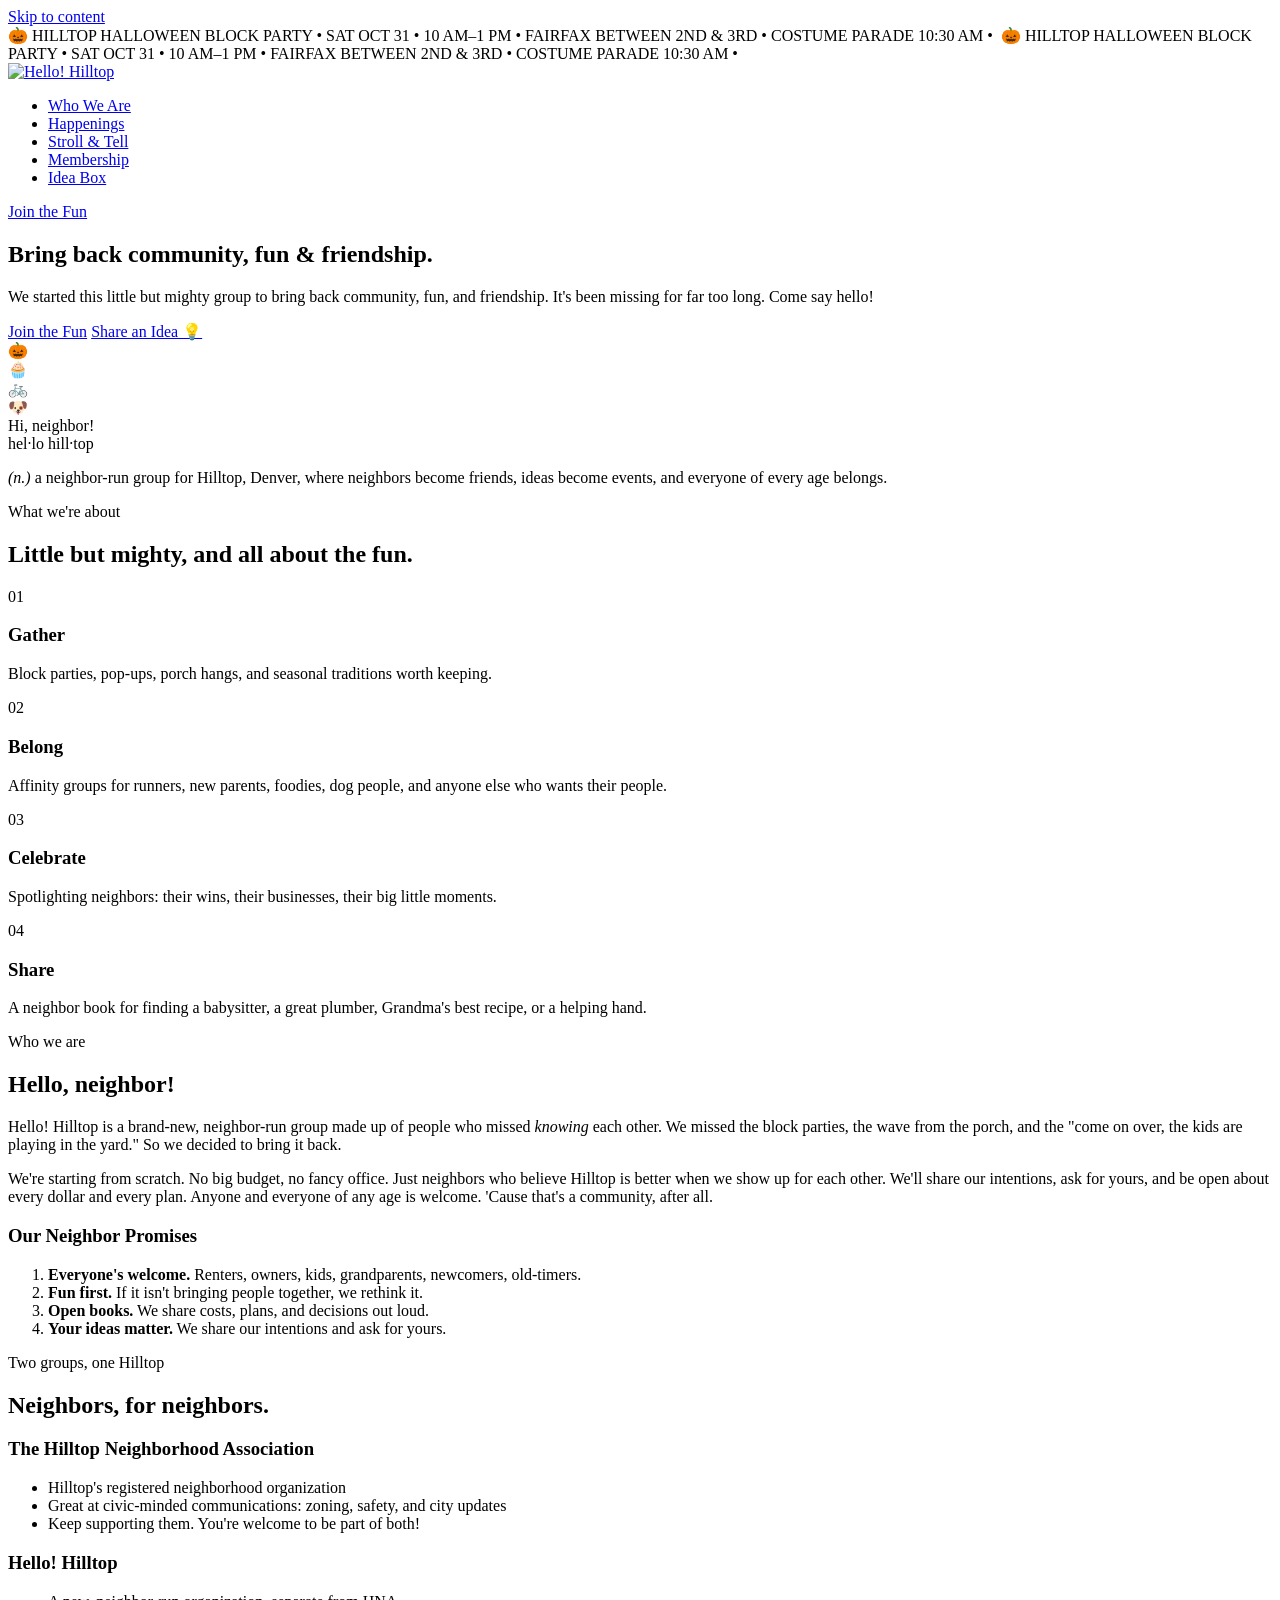
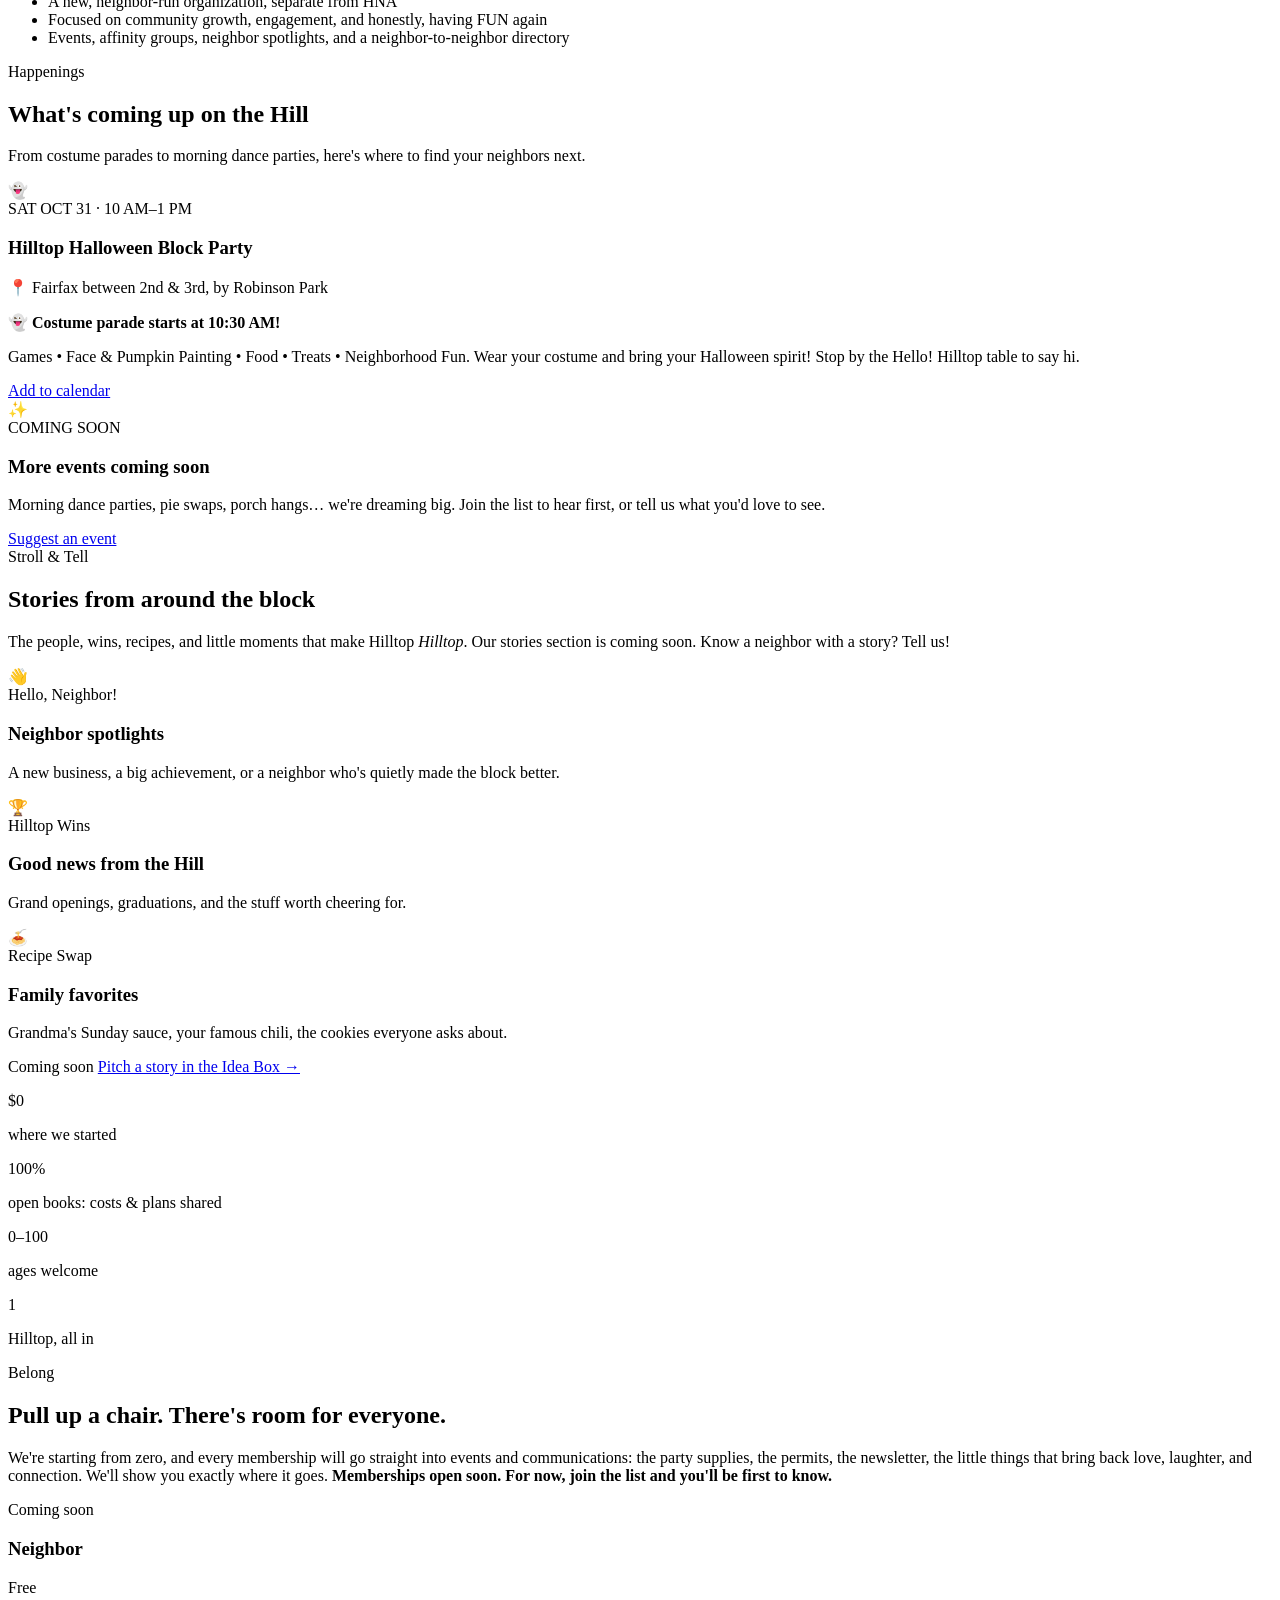
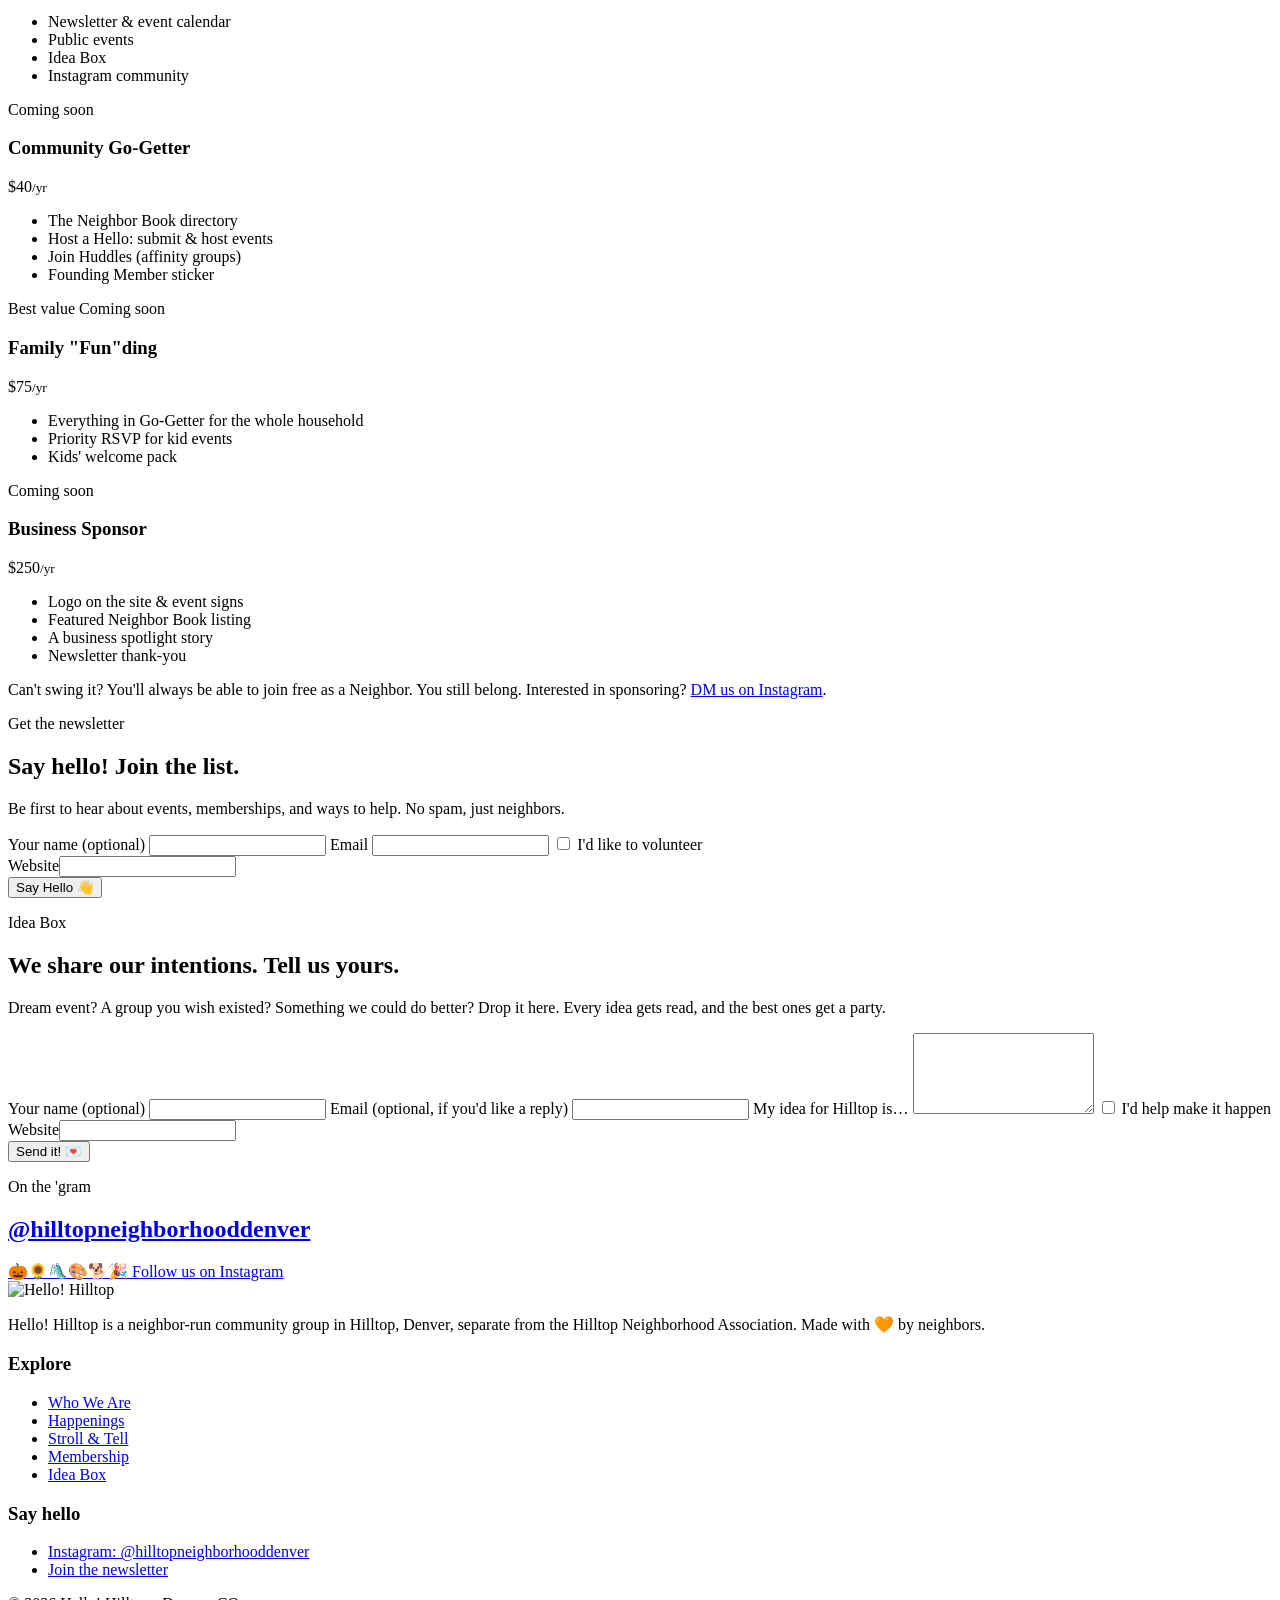
==== public/index.html @ 233a131d "Hello! Hilltop Phase 1: one-page site, Worker + D1 forms, QR codes Co-authored-by: cmamuscia27 <cmam" ====
<!doctype html>
<html lang="en">
<head>
<meta charset="utf-8">
<meta name="viewport" content="width=device-width, initial-scale=1">
<title>Hello! Hilltop | Bring back community, fun &amp; friendship</title>
<meta name="description" content="Hello! Hilltop is a little but mighty, neighbor-run group bringing community, fun, and friendship back to Hilltop, Denver. Events, ideas, and neighbors of every age.">
<meta name="theme-color" content="#015B60">
<link rel="canonical" href="https://hellohilltop.org/">
<meta property="og:type" content="website">
<meta property="og:url" content="https://hellohilltop.org/">
<meta property="og:title" content="Hello! Hilltop">
<meta property="og:description" content="Bring back community, fun & friendship. A neighbor-run group for Hilltop, Denver.">
<meta property="og:image" content="https://hellohilltop.org/img/og.png">
<meta name="twitter:card" content="summary_large_image">
<link rel="icon" href="/favicon.ico" sizes="any">
<link rel="icon" type="image/png" sizes="32x32" href="/img/favicon-32.png">
<link rel="apple-touch-icon" href="/apple-touch-icon.png">
<link rel="manifest" href="/site.webmanifest">
<link rel="preconnect" href="https://fonts.googleapis.com">
<link rel="preconnect" href="https://fonts.gstatic.com" crossorigin>
<link href="https://fonts.googleapis.com/css2?family=Fredoka:wght@500;600;700&family=Nunito:wght@400;700;800;900&display=swap" rel="stylesheet">
<link rel="stylesheet" href="/styles.css">
</head>
<body>
<a class="skip" href="#main">Skip to content</a>

<div class="ticker" aria-label="Next event: Hilltop Halloween Block Party, Saturday October 31, 10 AM to 1 PM, Fairfax between 2nd and 3rd. Costume parade at 10:30 AM.">
  <div class="ticker-track" aria-hidden="true">
    <span>🎃 HILLTOP HALLOWEEN BLOCK PARTY • SAT OCT 31 • 10 AM–1 PM • FAIRFAX BETWEEN 2ND &amp; 3RD • COSTUME PARADE 10:30 AM •&nbsp;</span>
    <span>🎃 HILLTOP HALLOWEEN BLOCK PARTY • SAT OCT 31 • 10 AM–1 PM • FAIRFAX BETWEEN 2ND &amp; 3RD • COSTUME PARADE 10:30 AM •&nbsp;</span>
  </div>
</div>

<header class="nav">
  <a href="/" class="brand" aria-label="Hello! Hilltop home">
    <picture><source srcset="/img/logo.webp" type="image/webp"><img src="/img/logo.png" alt="Hello! Hilltop" width="480" height="326"></picture>
  </a>
  <nav aria-label="Main">
    <ul>
      <li><a href="#who">Who We Are</a></li>
      <li><a href="#happenings">Happenings</a></li>
      <li><a href="#stories">Stroll &amp; Tell</a></li>
      <li><a href="#join">Membership</a></li>
      <li><a href="#ideas">Idea Box</a></li>
    </ul>
  </nav>
  <a class="btn btn-orange nav-cta" href="#signup">Join the Fun</a>
</header>

<main id="main">

<section class="hero">
  <div class="hero-copy">
    <h1>Bring back <span>community, fun</span> &amp; friendship.</h1>
    <p>We started this little but mighty group to bring back community, fun, and friendship. It's been missing for far too long. Come say hello!</p>
    <div class="cta-row">
      <a class="btn btn-sun" href="#signup">Join the Fun</a>
      <a class="btn btn-white" href="#ideas">Share an Idea 💡</a>
    </div>
  </div>
  <div class="collage" aria-hidden="true">
    <div class="tile t1">🎃</div>
    <div class="tile t2">🧁</div>
    <div class="tile t3">🚲</div>
    <div class="tile t4">🐶</div>
    <div class="bubble">Hi, neighbor!</div>
  </div>
</section>

<div class="definition">
  <span class="word">hel·lo hill·top</span>
  <p><i>(n.)</i> a neighbor-run group for Hilltop, Denver, where neighbors become friends, ideas become events, and everyone of every age belongs.</p>
</div>

<section class="section" id="about">
  <div class="eyebrow">What we're about</div>
  <h2>Little but mighty, and all about the fun.</h2>
  <div class="pillars">
    <article class="pill bg-orange"><div class="num">01</div><h3>Gather</h3><p>Block parties, pop-ups, porch hangs, and seasonal traditions worth keeping.</p></article>
    <article class="pill bg-sun"><div class="num">02</div><h3>Belong</h3><p>Affinity groups for runners, new parents, foodies, dog people, and anyone else who wants their people.</p></article>
    <article class="pill bg-pink"><div class="num">03</div><h3>Celebrate</h3><p>Spotlighting neighbors: their wins, their businesses, their big little moments.</p></article>
    <article class="pill bg-sky"><div class="num">04</div><h3>Share</h3><p>A neighbor book for finding a babysitter, a great plumber, Grandma's best recipe, or a helping hand.</p></article>
  </div>
</section>

<section class="section section-white" id="who">
  <div class="split">
    <div>
      <div class="eyebrow">Who we are</div>
      <h2>Hello, neighbor!</h2>
      <p class="lead">Hello! Hilltop is a brand-new, neighbor-run group made up of people who missed <em>knowing</em> each other. We missed the block parties, the wave from the porch, and the "come on over, the kids are playing in the yard." So we decided to bring it back.</p>
      <p class="lead">We're starting from scratch. No big budget, no fancy office. Just neighbors who believe Hilltop is better when we show up for each other. We'll share our intentions, ask for yours, and be open about every dollar and every plan. Anyone and everyone of any age is welcome. 'Cause that's a community, after all.</p>
    </div>
    <div class="promises">
      <h3>Our Neighbor Promises</h3>
      <ol>
        <li><strong>Everyone's welcome.</strong> Renters, owners, kids, grandparents, newcomers, old-timers.</li>
        <li><strong>Fun first.</strong> If it isn't bringing people together, we rethink it.</li>
        <li><strong>Open books.</strong> We share costs, plans, and decisions out loud.</li>
        <li><strong>Your ideas matter.</strong> We share our intentions and ask for yours.</li>
      </ol>
    </div>
  </div>
</section>

<section class="section" id="different">
  <div class="eyebrow">Two groups, one Hilltop</div>
  <h2>Neighbors, for neighbors.</h2>
  <div class="diff">
    <article class="card card-white">
      <h3>The Hilltop Neighborhood Association</h3>
      <ul>
        <li>Hilltop's registered neighborhood organization</li>
        <li>Great at civic-minded communications: zoning, safety, and city updates</li>
        <li>Keep supporting them. You're welcome to be part of both!</li>
      </ul>
    </article>
    <article class="card card-orange">
      <h3>Hello! Hilltop</h3>
      <ul>
        <li>A new, neighbor-run organization, separate from HNA</li>
        <li>Focused on community growth, engagement, and honestly, having FUN again</li>
        <li>Events, affinity groups, neighbor spotlights, and a neighbor-to-neighbor directory</li>
      </ul>
    </article>
  </div>
</section>

<section class="section section-white" id="happenings">
  <div class="eyebrow">Happenings</div>
  <h2>What's coming up on the Hill</h2>
  <p class="intro">From costume parades to morning dance parties, here's where to find your neighbors next.</p>
  <div class="events">
    <article class="event featured">
      <div class="event-art bg-orange" aria-hidden="true">👻</div>
      <div class="event-body">
        <span class="chip">SAT OCT 31 · 10 AM–1 PM</span>
        <h3>Hilltop Halloween Block Party</h3>
        <p class="where">📍 Fairfax between 2nd &amp; 3rd, by Robinson Park</p>
        <p><strong>👻 Costume parade starts at 10:30 AM!</strong></p>
        <p>Games • Face &amp; Pumpkin Painting • Food • Treats • Neighborhood Fun. Wear your costume and bring your Halloween spirit! Stop by the Hello! Hilltop table to say hi.</p>
        <a class="btn btn-teal btn-sm" href="https://calendar.google.com/calendar/render?action=TEMPLATE&amp;text=Hilltop%20Halloween%20Block%20Party&amp;dates=20261031T100000/20261031T130000&amp;ctz=America/Denver&amp;location=Fairfax%20St%20between%202nd%20%26%203rd%20Ave%2C%20Denver%2C%20CO&amp;details=Costume%20parade%20at%2010%3A30%20AM.%20Games%2C%20face%20%26%20pumpkin%20painting%2C%20food%2C%20treats.%20https%3A%2F%2Fhellohilltop.org" target="_blank" rel="noopener">Add to calendar</a>
      </div>
    </article>
    <article class="event soon">
      <div class="event-art bg-sky" aria-hidden="true">✨</div>
      <div class="event-body">
        <span class="chip chip-sun">COMING SOON</span>
        <h3>More events coming soon</h3>
        <p>Morning dance parties, pie swaps, porch hangs… we're dreaming big. Join the list to hear first, or tell us what you'd love to see.</p>
        <a class="btn btn-orange btn-sm" href="#ideas">Suggest an event</a>
      </div>
    </article>
  </div>
</section>

<section class="section section-sun" id="stories">
  <div class="eyebrow eyebrow-teal">Stroll &amp; Tell</div>
  <h2>Stories from around the block</h2>
  <p class="intro">The people, wins, recipes, and little moments that make Hilltop <em>Hilltop</em>. Our stories section is coming soon. Know a neighbor with a story? Tell us!</p>
  <div class="stories">
    <article class="story"><div class="story-art bg-pink" aria-hidden="true">👋</div><div><div class="tag">Hello, Neighbor!</div><h3>Neighbor spotlights</h3><p>A new business, a big achievement, or a neighbor who's quietly made the block better.</p></div></article>
    <article class="story"><div class="story-art bg-sky" aria-hidden="true">🏆</div><div><div class="tag">Hilltop Wins</div><h3>Good news from the Hill</h3><p>Grand openings, graduations, and the stuff worth cheering for.</p></div></article>
    <article class="story"><div class="story-art bg-orange" aria-hidden="true">🍝</div><div><div class="tag">Recipe Swap</div><h3>Family favorites</h3><p>Grandma's Sunday sauce, your famous chili, the cookies everyone asks about.</p></div></article>
  </div>
  <p class="soon-note"><span class="pill-label">Coming soon</span> <a href="#ideas">Pitch a story in the Idea Box →</a></p>
</section>

<div class="stats">
  <div><div class="big">$0</div><p>where we started</p></div>
  <div><div class="big">100%</div><p>open books: costs &amp; plans shared</p></div>
  <div><div class="big">0–100</div><p>ages welcome</p></div>
  <div><div class="big">1</div><p>Hilltop, all in</p></div>
</div>

<section class="section" id="join">
  <div class="eyebrow">Belong</div>
  <h2>Pull up a chair. There's room for everyone.</h2>
  <p class="intro">We're starting from zero, and every membership will go straight into events and communications: the party supplies, the permits, the newsletter, the little things that bring back love, laughter, and connection. We'll show you exactly where it goes. <strong>Memberships open soon. For now, join the list and you'll be first to know.</strong></p>
  <div class="tiers">
    <article class="tier">
      <span class="soon-badge">Coming soon</span>
      <h3>Neighbor</h3><div class="price">Free</div>
      <ul><li>Newsletter &amp; event calendar</li><li>Public events</li><li>Idea Box</li><li>Instagram community</li></ul>
    </article>
    <article class="tier">
      <span class="soon-badge">Coming soon</span>
      <h3>Community Go-Getter</h3><div class="price">$40<small>/yr</small></div>
      <ul><li>The Neighbor Book directory</li><li>Host a Hello: submit &amp; host events</li><li>Join Huddles (affinity groups)</li><li>Founding Member sticker</li></ul>
    </article>
    <article class="tier tier-pop">
      <span class="best">Best value</span>
      <span class="soon-badge">Coming soon</span>
      <h3>Family "Fun"ding</h3><div class="price">$75<small>/yr</small></div>
      <ul><li>Everything in Go-Getter for the whole household</li><li>Priority RSVP for kid events</li><li>Kids' welcome pack</li></ul>
    </article>
    <article class="tier">
      <span class="soon-badge">Coming soon</span>
      <h3>Business Sponsor</h3><div class="price">$250<small>/yr</small></div>
      <ul><li>Logo on the site &amp; event signs</li><li>Featured Neighbor Book listing</li><li>A business spotlight story</li><li>Newsletter thank-you</li></ul>
    </article>
  </div>
  <p class="fine">Can't swing it? You'll always be able to join free as a Neighbor. You still belong. Interested in sponsoring? <a href="https://www.instagram.com/hilltopneighborhooddenver/" target="_blank" rel="noopener">DM us on Instagram</a>.</p>
</section>

<section class="section section-orange" id="signup">
  <div class="split split-center">
    <div>
      <div class="eyebrow eyebrow-white">Get the newsletter</div>
      <h2 class="h2-white">Say hello! Join the list.</h2>
      <p class="lead">Be first to hear about events, memberships, and ways to help. No spam, just neighbors.</p>
    </div>
    <form class="form" id="signup-form" action="/api/signup" method="post" novalidate>
      <label for="su-name">Your name <span class="opt">(optional)</span></label>
      <input id="su-name" name="name" type="text" maxlength="100" autocomplete="name">
      <label for="su-email">Email</label>
      <input id="su-email" name="email" type="email" maxlength="254" autocomplete="email" required>
      <label class="check"><input type="checkbox" name="volunteer" value="1"> I'd like to volunteer</label>
      <div class="hp" aria-hidden="true"><label for="su-website">Website</label><input id="su-website" name="website" type="text" tabindex="-1" autocomplete="off"></div>
      <input type="hidden" name="source" value="site">
      <button class="btn btn-teal" type="submit">Say Hello 👋</button>
      <p class="form-msg" role="status" aria-live="polite"></p>
    </form>
  </div>
</section>

<section class="section section-teal" id="ideas">
  <div class="split split-center">
    <div>
      <div class="eyebrow eyebrow-sun">Idea Box</div>
      <h2 class="h2-white">We share our intentions. Tell us yours.</h2>
      <p class="lead">Dream event? A group you wish existed? Something we could do better? Drop it here. Every idea gets read, and the best ones get a party.</p>
    </div>
    <form class="form" id="ideas-form" action="/api/ideas" method="post" novalidate>
      <label for="id-name">Your name <span class="opt">(optional)</span></label>
      <input id="id-name" name="name" type="text" maxlength="100" autocomplete="name">
      <label for="id-email">Email <span class="opt">(optional, if you'd like a reply)</span></label>
      <input id="id-email" name="email" type="email" maxlength="254" autocomplete="email">
      <label for="id-idea">My idea for Hilltop is…</label>
      <textarea id="id-idea" name="idea" rows="5" maxlength="2000" required></textarea>
      <label class="check"><input type="checkbox" name="would_help" value="1"> I'd help make it happen</label>
      <div class="hp" aria-hidden="true"><label for="id-website">Website</label><input id="id-website" name="website" type="text" tabindex="-1" autocomplete="off"></div>
      <button class="btn btn-orange" type="submit">Send it! 💌</button>
      <p class="form-msg" role="status" aria-live="polite"></p>
    </form>
  </div>
</section>

<section class="section" id="instagram">
  <div class="eyebrow">On the 'gram</div>
  <h2><a class="ig-handle" href="https://www.instagram.com/hilltopneighborhooddenver/" target="_blank" rel="noopener">@hilltopneighborhooddenver</a></h2>
  <a class="ig-grid" href="https://www.instagram.com/hilltopneighborhooddenver/" target="_blank" rel="noopener" aria-label="Follow @hilltopneighborhooddenver on Instagram">
    <span class="bg-orange">🎃</span><span class="bg-sun">🌻</span><span class="bg-sky">🛝</span><span class="bg-pink">🎨</span><span class="bg-white">🐕</span><span class="bg-teal">🎉</span>
  </a>
  <a class="btn btn-orange" href="https://www.instagram.com/hilltopneighborhooddenver/" target="_blank" rel="noopener">Follow us on Instagram</a>
</section>

</main>

<footer class="footer">
  <div>
    <div class="footer-logo"><img src="/img/logo.png" alt="Hello! Hilltop" width="480" height="326" loading="lazy"></div>
    <p class="note">Hello! Hilltop is a neighbor-run community group in Hilltop, Denver, separate from the Hilltop Neighborhood Association. Made with 🧡 by neighbors.</p>
  </div>
  <div>
    <h3>Explore</h3>
    <ul>
      <li><a href="#who">Who We Are</a></li>
      <li><a href="#happenings">Happenings</a></li>
      <li><a href="#stories">Stroll &amp; Tell</a></li>
      <li><a href="#join">Membership</a></li>
      <li><a href="#ideas">Idea Box</a></li>
    </ul>
  </div>
  <div>
    <h3>Say hello</h3>
    <ul>
      <li><a href="https://www.instagram.com/hilltopneighborhooddenver/" target="_blank" rel="noopener">Instagram: @hilltopneighborhooddenver</a></li>
      <li><a href="#signup">Join the newsletter</a></li>
    </ul>
    <p class="note">© 2026 Hello! Hilltop · Denver, CO</p>
  </div>
</footer>

<script src="/app.js" defer></script>
</body>
</html>
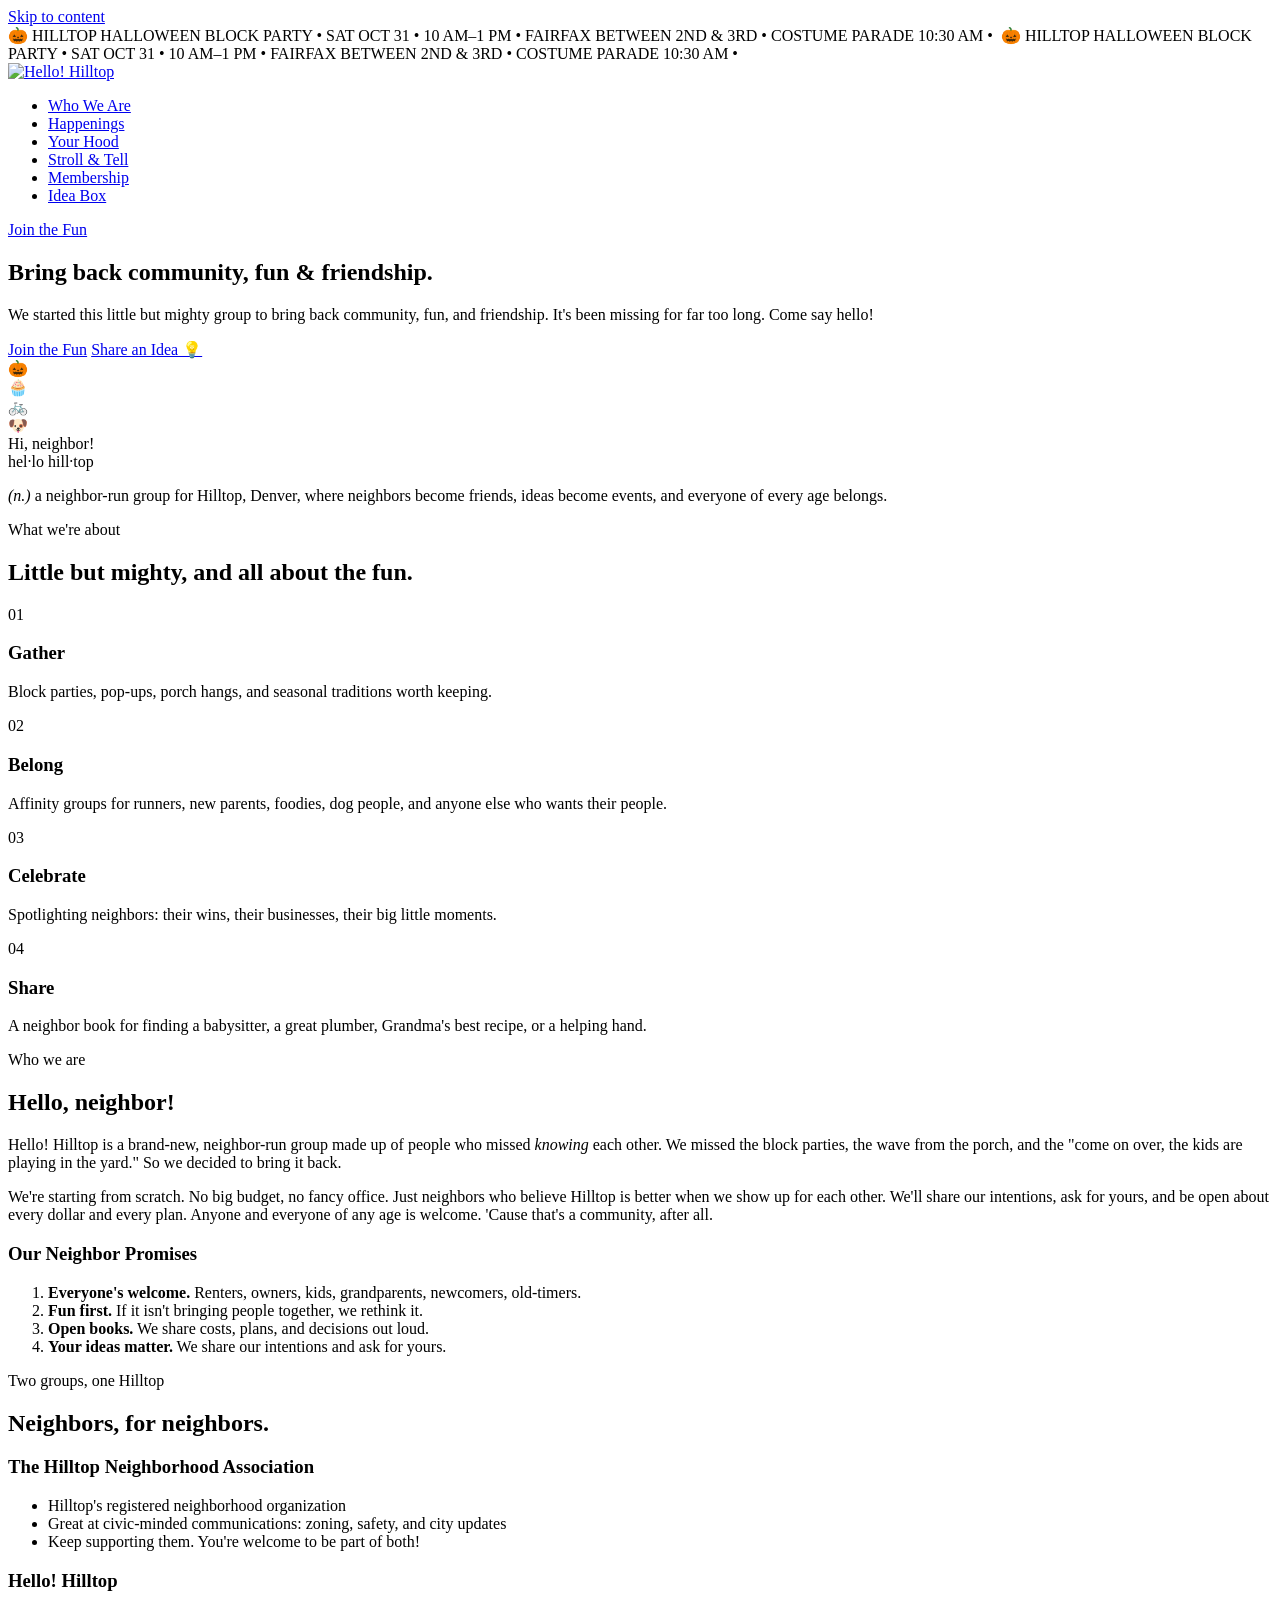
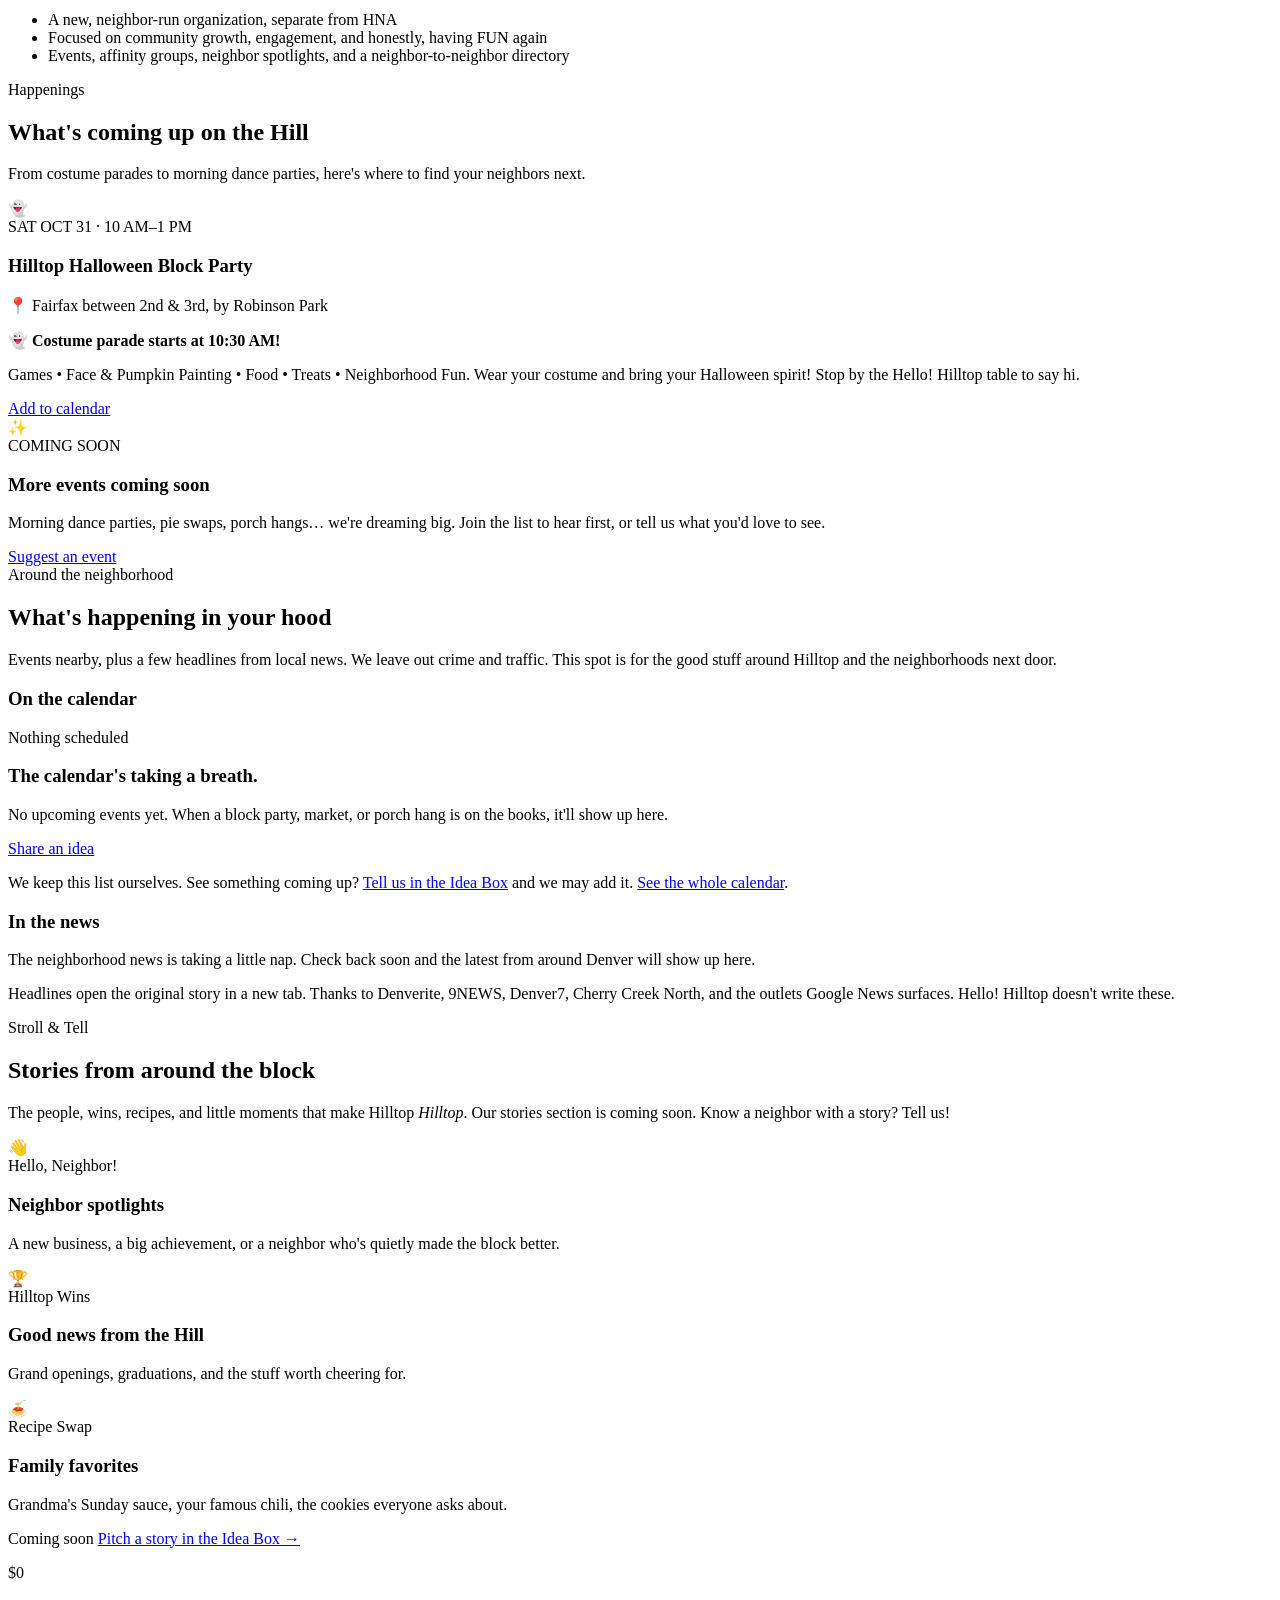
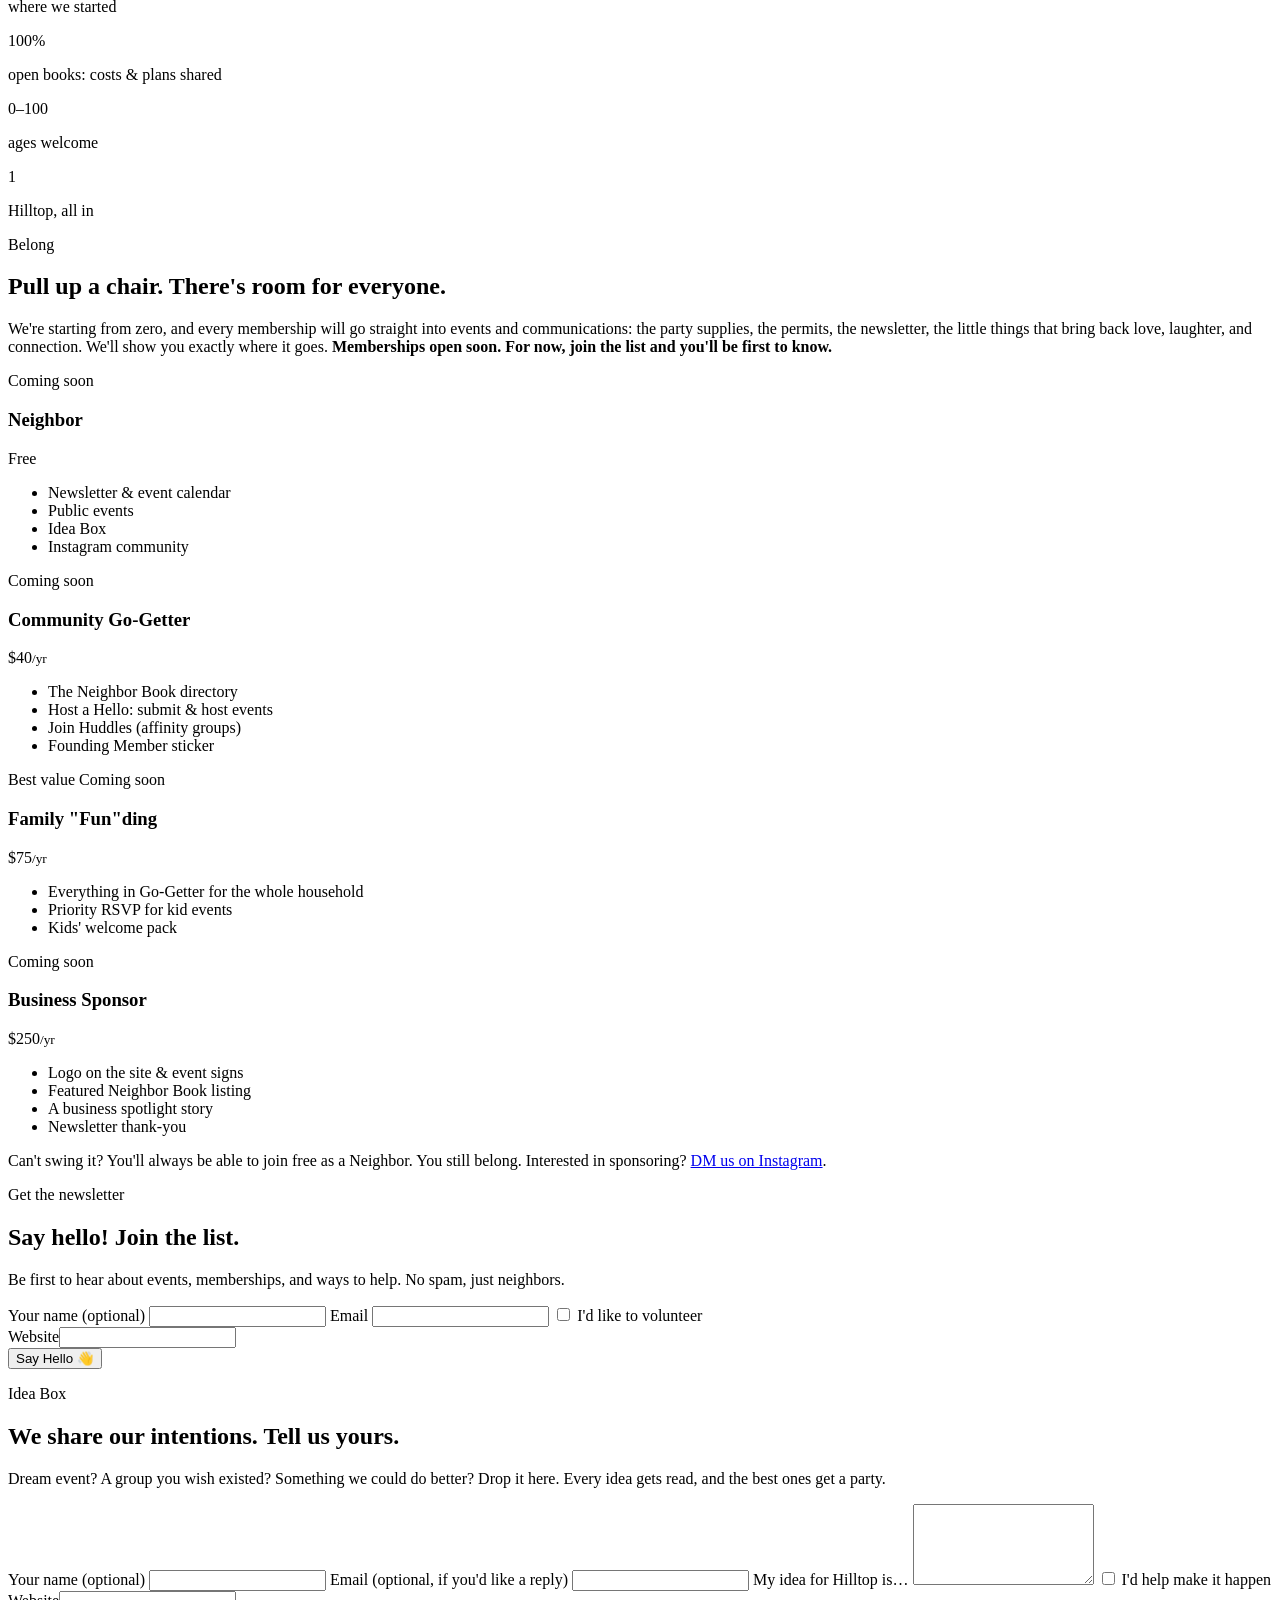
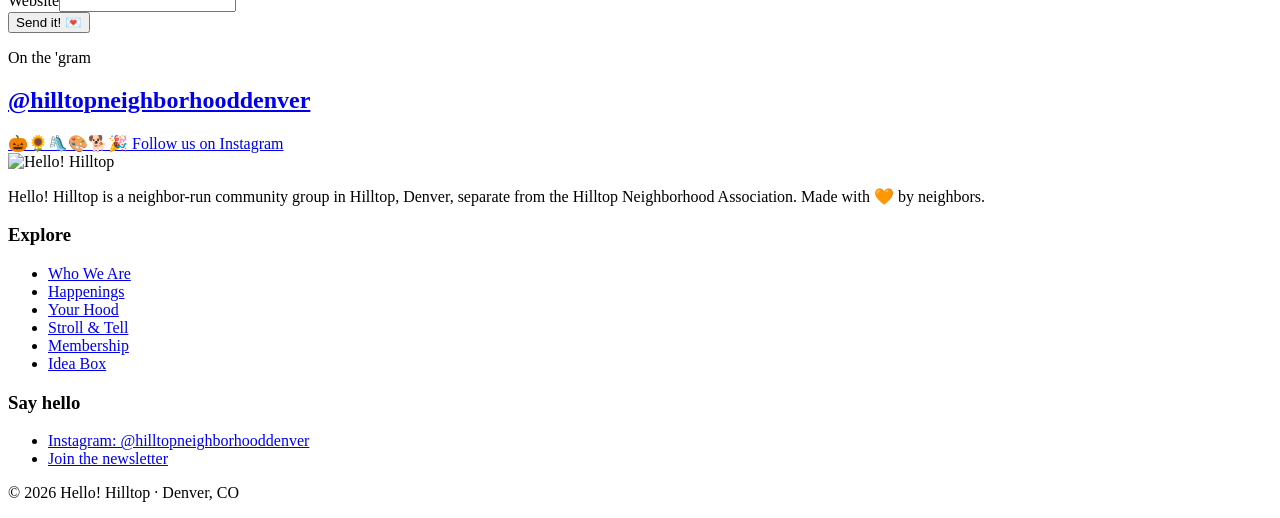
==== commit f093417e: "Add a neighborhood calendar and a cached local news strip. Events are stored in D1 and edited with t" ====
--- a/public/index.html
+++ b/public/index.html
@@ -4,7 +4,7 @@
 <meta charset="utf-8">
 <meta name="viewport" content="width=device-width, initial-scale=1">
 <title>Hello! Hilltop | Bring back community, fun &amp; friendship</title>
-<meta name="description" content="Hello! Hilltop is a little but mighty, neighbor-run group bringing community, fun, and friendship back to Hilltop, Denver. Events, ideas, and neighbors of every age.">
+<meta name="description" content="Hello! Hilltop is a little but mighty, neighbor-run group bringing community, fun, and friendship back to Hilltop, Denver. Local events, neighborhood news, and neighbors of every age.">
 <meta name="theme-color" content="#015B60">
 <link rel="canonical" href="https://hellohilltop.org/">
 <meta property="og:type" content="website">
@@ -19,6 +19,7 @@
 <link rel="manifest" href="/site.webmanifest">
 <link rel="preconnect" href="https://fonts.googleapis.com">
 <link rel="preconnect" href="https://fonts.gstatic.com" crossorigin>
+<link rel="preconnect" href="https://challenges.cloudflare.com">
 <link href="https://fonts.googleapis.com/css2?family=Fredoka:wght@500;600;700&family=Nunito:wght@400;700;800;900&display=swap" rel="stylesheet">
 <link rel="stylesheet" href="/styles.css">
 </head>
@@ -40,6 +41,7 @@
     <ul>
       <li><a href="#who">Who We Are</a></li>
       <li><a href="#happenings">Happenings</a></li>
+      <li><a href="#hood">Your Hood</a></li>
       <li><a href="#stories">Stroll &amp; Tell</a></li>
       <li><a href="#join">Membership</a></li>
       <li><a href="#ideas">Idea Box</a></li>
@@ -155,6 +157,29 @@
   </div>
 </section>
 
+<section class="section" id="hood">
+  <div class="eyebrow">Around the neighborhood</div>
+  <h2>What's happening in your hood</h2>
+  <p class="intro">Events nearby, plus a few headlines from local news. We leave out crime and traffic. This spot is for the good stuff around Hilltop and the neighborhoods next door.</p>
+  <h3 class="hood-kicker">On the calendar</h3>
+  <div class="events hood-events"><!--HOOD_EVENTS_START-->
+    <article class="event empty-hood">
+      <div class="event-body">
+        <span class="chip chip-sun">Nothing scheduled</span>
+        <h3>The calendar's taking a breath.</h3>
+        <p>No upcoming events yet. When a block party, market, or porch hang is on the books, it'll show up here.</p>
+        <a class="btn btn-orange btn-sm" href="#ideas">Share an idea</a>
+      </div>
+    </article>
+  <!--HOOD_EVENTS_END--></div>
+  <p class="hood-note">We keep this list ourselves. See something coming up? <a href="#ideas">Tell us in the Idea Box</a> and we may add it. <a href="/events">See the whole calendar</a>.</p>
+  <h3 class="hood-kicker news-kicker">In the news</h3>
+  <div class="hood-news"><!--HOOD_NEWS_START-->
+    <p class="empty-hood news-empty">The neighborhood news is taking a little nap. Check back soon and the latest from around Denver will show up here.</p>
+  <!--HOOD_NEWS_END--></div>
+  <p class="news-note">Headlines open the original story in a new tab. Thanks to Denverite, 9NEWS, Denver7, Cherry Creek North, and the outlets Google News surfaces. Hello! Hilltop doesn't write these.</p>
+</section>
+
 <section class="section section-sun" id="stories">
   <div class="eyebrow eyebrow-teal">Stroll &amp; Tell</div>
   <h2>Stories from around the block</h2>
@@ -219,6 +244,7 @@
       <label class="check"><input type="checkbox" name="volunteer" value="1"> I'd like to volunteer</label>
       <div class="hp" aria-hidden="true"><label for="su-website">Website</label><input id="su-website" name="website" type="text" tabindex="-1" autocomplete="off"></div>
       <input type="hidden" name="source" value="site">
+      <div class="turnstile" id="signup-turnstile"></div>
       <button class="btn btn-teal" type="submit">Say Hello 👋</button>
       <p class="form-msg" role="status" aria-live="polite"></p>
     </form>
@@ -241,6 +267,7 @@
       <textarea id="id-idea" name="idea" rows="5" maxlength="2000" required></textarea>
       <label class="check"><input type="checkbox" name="would_help" value="1"> I'd help make it happen</label>
       <div class="hp" aria-hidden="true"><label for="id-website">Website</label><input id="id-website" name="website" type="text" tabindex="-1" autocomplete="off"></div>
+      <div class="turnstile" id="ideas-turnstile"></div>
       <button class="btn btn-orange" type="submit">Send it! 💌</button>
       <p class="form-msg" role="status" aria-live="polite"></p>
     </form>
@@ -268,6 +295,7 @@
     <ul>
       <li><a href="#who">Who We Are</a></li>
       <li><a href="#happenings">Happenings</a></li>
+      <li><a href="#hood">Your Hood</a></li>
       <li><a href="#stories">Stroll &amp; Tell</a></li>
       <li><a href="#join">Membership</a></li>
       <li><a href="#ideas">Idea Box</a></li>
@@ -284,5 +312,6 @@
 </footer>
 
 <script src="/app.js" defer></script>
+<script src="https://challenges.cloudflare.com/turnstile/v0/api.js?render=explicit&onload=onHilltopTurnstileLoad" defer></script>
 </body>
 </html>
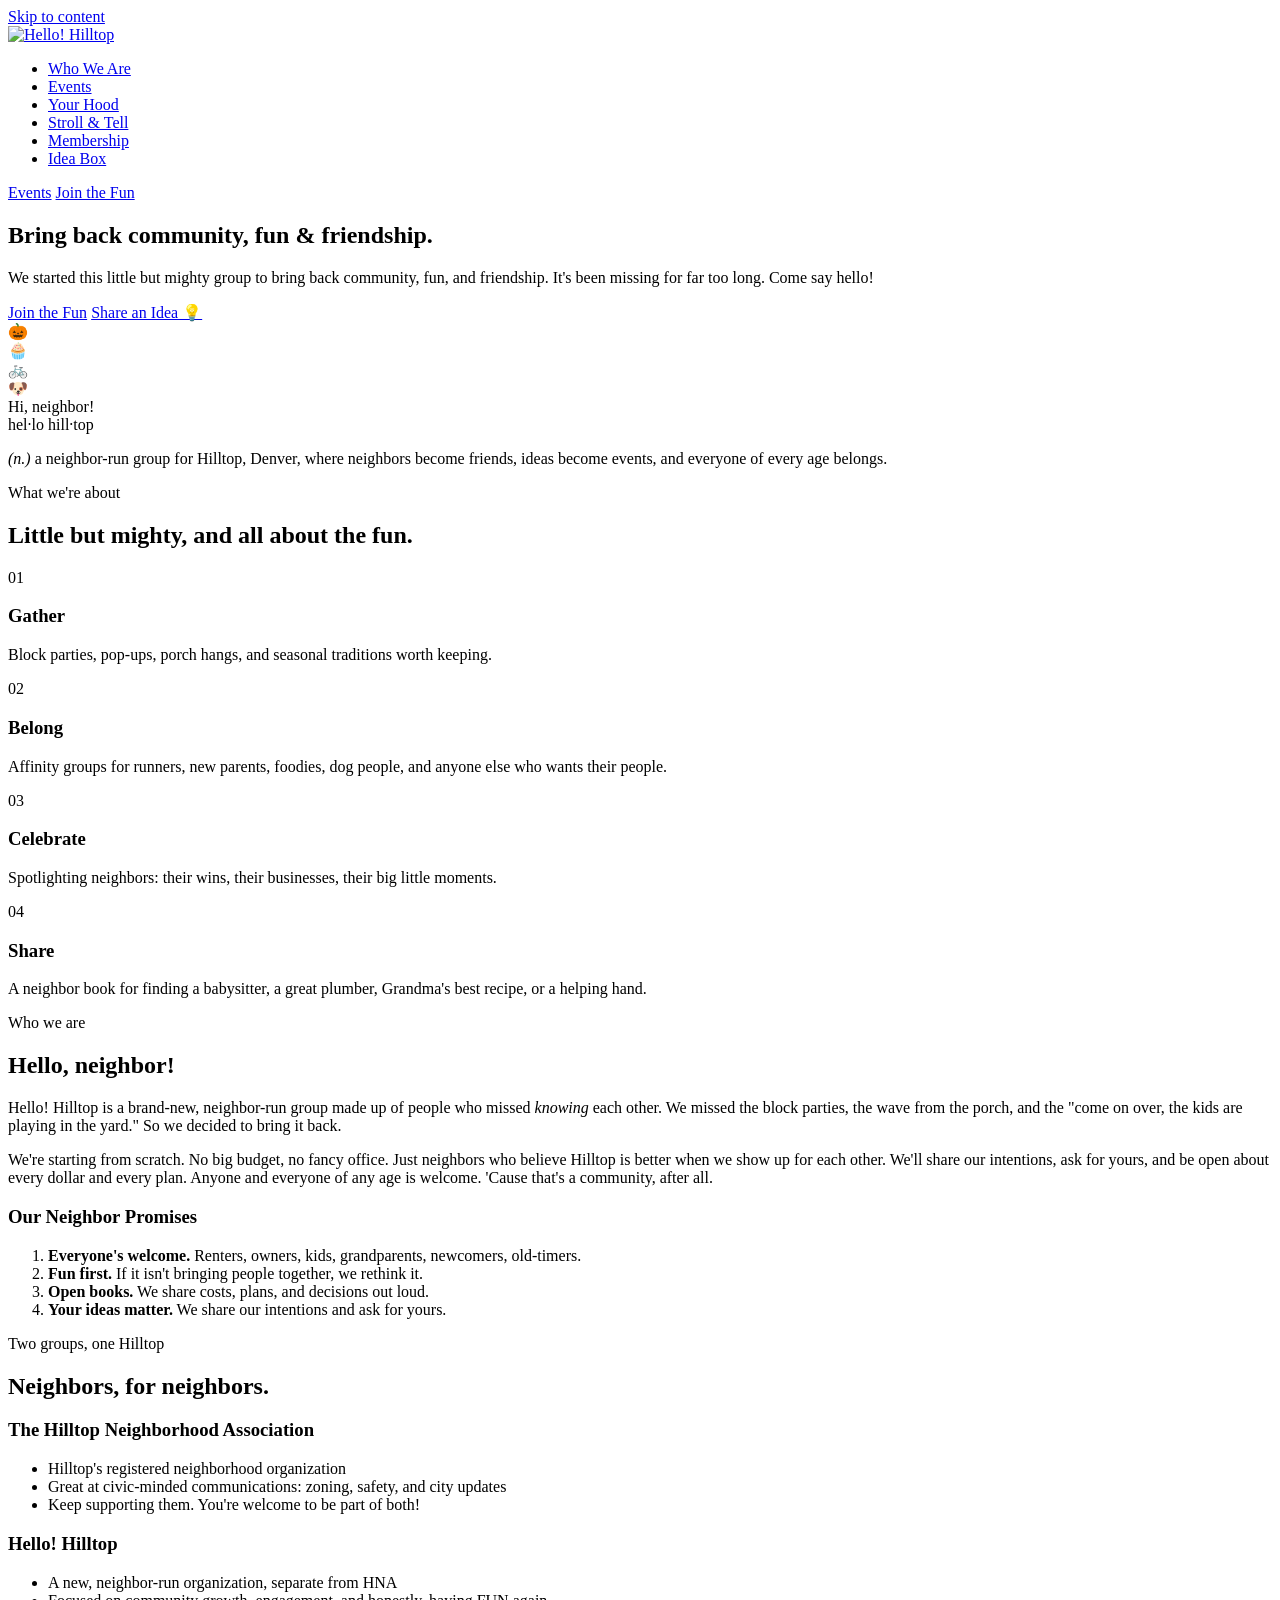
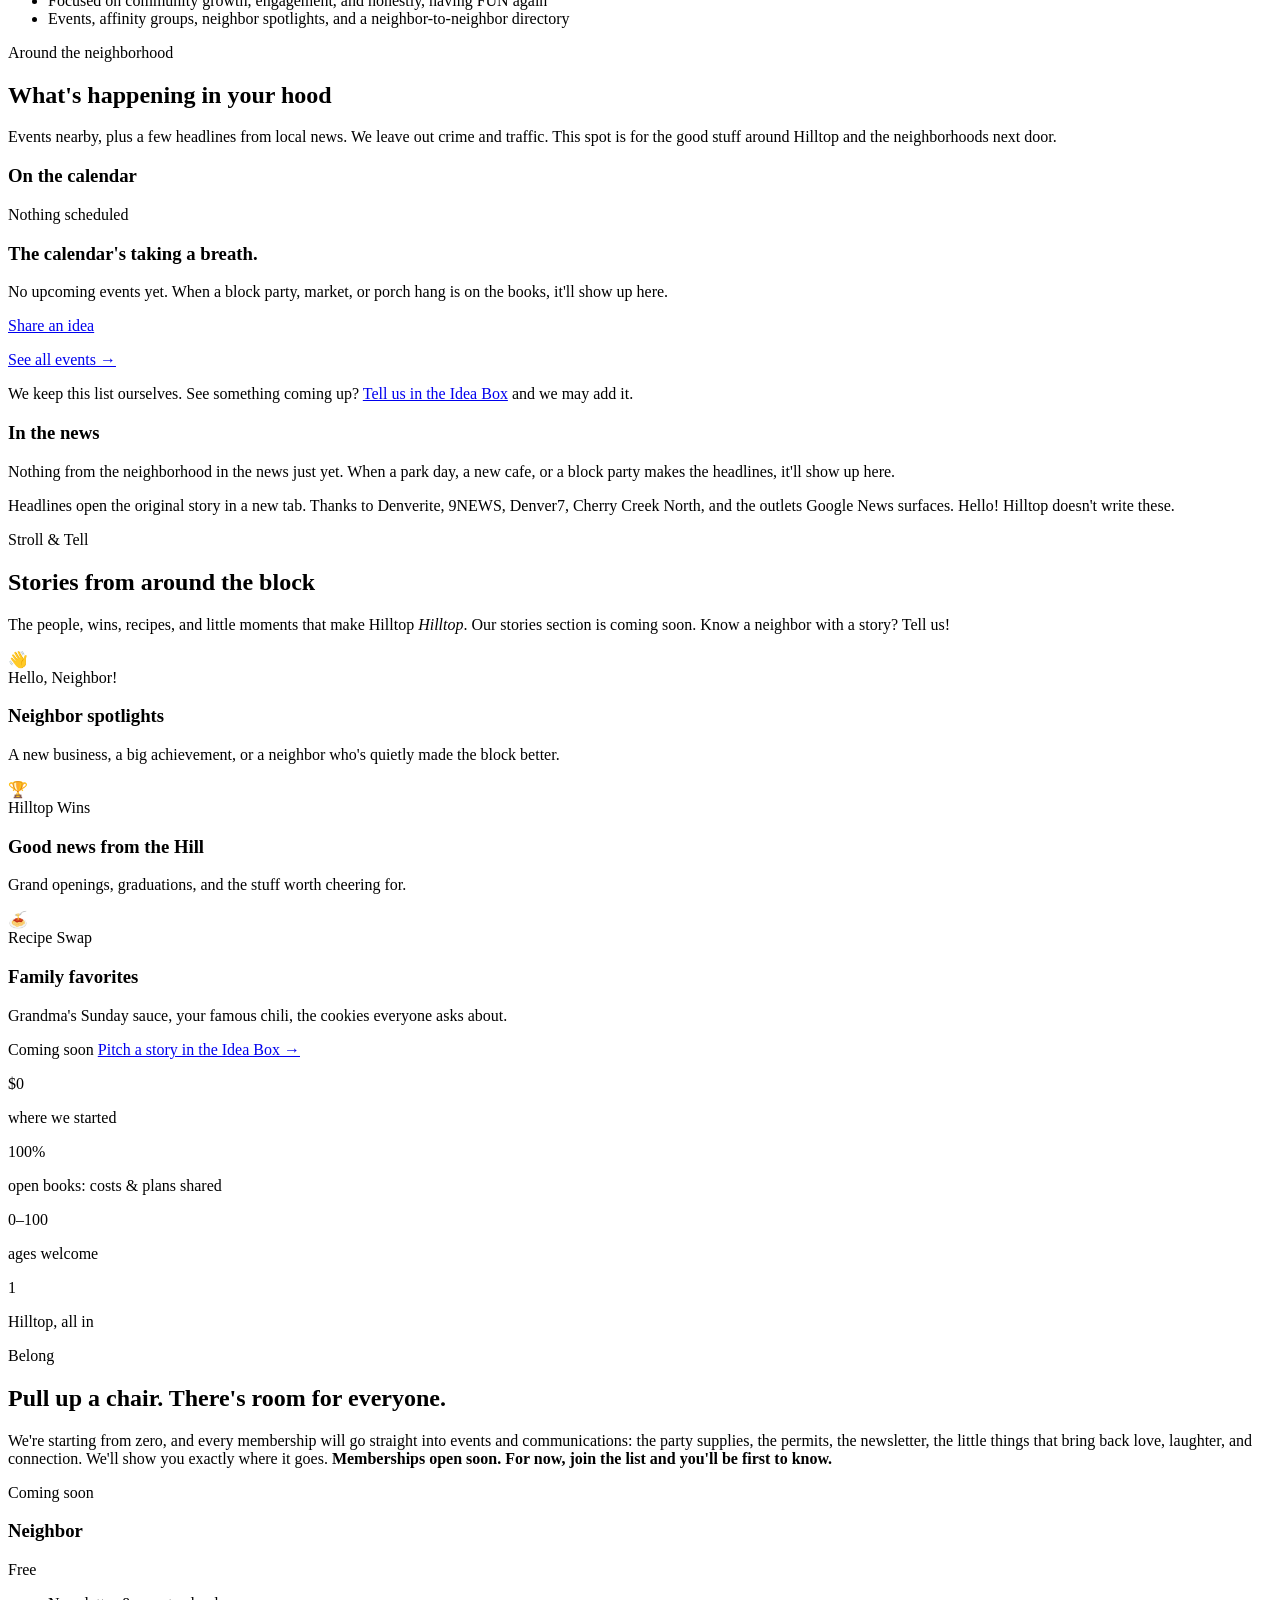
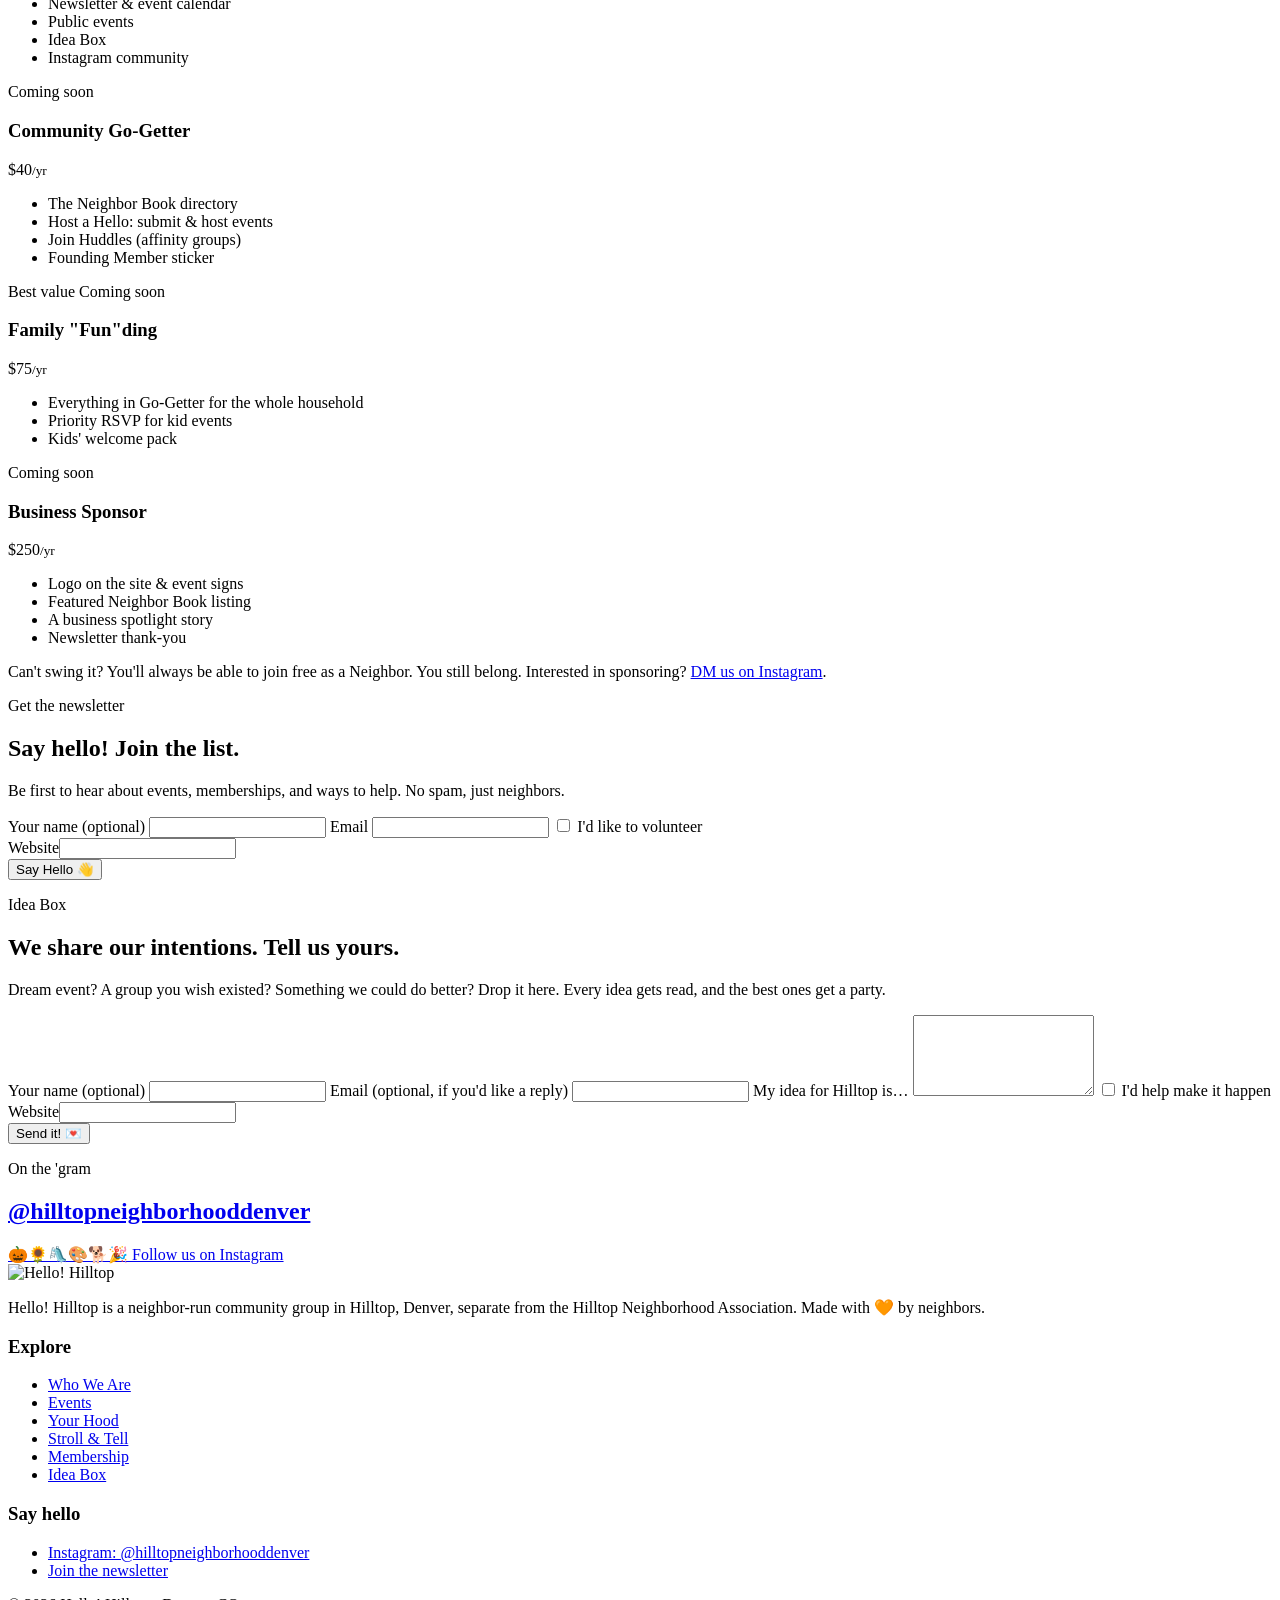
==== commit d1c129d6: "Polish the hood calendar, icons, and news strip. Drop the hardcoded Halloween card, show the next tw" ====
--- a/public/index.html
+++ b/public/index.html
@@ -26,13 +26,6 @@
 <body>
 <a class="skip" href="#main">Skip to content</a>
 
-<div class="ticker" aria-label="Next event: Hilltop Halloween Block Party, Saturday October 31, 10 AM to 1 PM, Fairfax between 2nd and 3rd. Costume parade at 10:30 AM.">
-  <div class="ticker-track" aria-hidden="true">
-    <span>🎃 HILLTOP HALLOWEEN BLOCK PARTY • SAT OCT 31 • 10 AM–1 PM • FAIRFAX BETWEEN 2ND &amp; 3RD • COSTUME PARADE 10:30 AM •&nbsp;</span>
-    <span>🎃 HILLTOP HALLOWEEN BLOCK PARTY • SAT OCT 31 • 10 AM–1 PM • FAIRFAX BETWEEN 2ND &amp; 3RD • COSTUME PARADE 10:30 AM •&nbsp;</span>
-  </div>
-</div>
-
 <header class="nav">
   <a href="/" class="brand" aria-label="Hello! Hilltop home">
     <picture><source srcset="/img/logo.webp" type="image/webp"><img src="/img/logo.png" alt="Hello! Hilltop" width="480" height="326"></picture>
@@ -40,14 +33,17 @@
   <nav aria-label="Main">
     <ul>
       <li><a href="#who">Who We Are</a></li>
-      <li><a href="#happenings">Happenings</a></li>
+      <li><a href="/events">Events</a></li>
       <li><a href="#hood">Your Hood</a></li>
       <li><a href="#stories">Stroll &amp; Tell</a></li>
       <li><a href="#join">Membership</a></li>
       <li><a href="#ideas">Idea Box</a></li>
     </ul>
   </nav>
-  <a class="btn btn-orange nav-cta" href="#signup">Join the Fun</a>
+  <div class="nav-end">
+    <a class="nav-events" href="/events">Events</a>
+    <a class="btn btn-orange nav-cta" href="#signup">Join the Fun</a>
+  </div>
 </header>
 
 <main id="main">
@@ -129,35 +125,7 @@
   </div>
 </section>
 
-<section class="section section-white" id="happenings">
-  <div class="eyebrow">Happenings</div>
-  <h2>What's coming up on the Hill</h2>
-  <p class="intro">From costume parades to morning dance parties, here's where to find your neighbors next.</p>
-  <div class="events">
-    <article class="event featured">
-      <div class="event-art bg-orange" aria-hidden="true">👻</div>
-      <div class="event-body">
-        <span class="chip">SAT OCT 31 · 10 AM–1 PM</span>
-        <h3>Hilltop Halloween Block Party</h3>
-        <p class="where">📍 Fairfax between 2nd &amp; 3rd, by Robinson Park</p>
-        <p><strong>👻 Costume parade starts at 10:30 AM!</strong></p>
-        <p>Games • Face &amp; Pumpkin Painting • Food • Treats • Neighborhood Fun. Wear your costume and bring your Halloween spirit! Stop by the Hello! Hilltop table to say hi.</p>
-        <a class="btn btn-teal btn-sm" href="https://calendar.google.com/calendar/render?action=TEMPLATE&amp;text=Hilltop%20Halloween%20Block%20Party&amp;dates=20261031T100000/20261031T130000&amp;ctz=America/Denver&amp;location=Fairfax%20St%20between%202nd%20%26%203rd%20Ave%2C%20Denver%2C%20CO&amp;details=Costume%20parade%20at%2010%3A30%20AM.%20Games%2C%20face%20%26%20pumpkin%20painting%2C%20food%2C%20treats.%20https%3A%2F%2Fhellohilltop.org" target="_blank" rel="noopener">Add to calendar</a>
-      </div>
-    </article>
-    <article class="event soon">
-      <div class="event-art bg-sky" aria-hidden="true">✨</div>
-      <div class="event-body">
-        <span class="chip chip-sun">COMING SOON</span>
-        <h3>More events coming soon</h3>
-        <p>Morning dance parties, pie swaps, porch hangs… we're dreaming big. Join the list to hear first, or tell us what you'd love to see.</p>
-        <a class="btn btn-orange btn-sm" href="#ideas">Suggest an event</a>
-      </div>
-    </article>
-  </div>
-</section>
-
-<section class="section" id="hood">
+<section class="section section-white" id="hood">
   <div class="eyebrow">Around the neighborhood</div>
   <h2>What's happening in your hood</h2>
   <p class="intro">Events nearby, plus a few headlines from local news. We leave out crime and traffic. This spot is for the good stuff around Hilltop and the neighborhoods next door.</p>
@@ -172,10 +140,11 @@
       </div>
     </article>
   <!--HOOD_EVENTS_END--></div>
-  <p class="hood-note">We keep this list ourselves. See something coming up? <a href="#ideas">Tell us in the Idea Box</a> and we may add it. <a href="/events">See the whole calendar</a>.</p>
+  <p class="hood-more"><a href="/events">See all events →</a></p>
+  <p class="hood-note">We keep this list ourselves. See something coming up? <a href="#ideas">Tell us in the Idea Box</a> and we may add it.</p>
   <h3 class="hood-kicker news-kicker">In the news</h3>
   <div class="hood-news"><!--HOOD_NEWS_START-->
-    <p class="empty-hood news-empty">The neighborhood news is taking a little nap. Check back soon and the latest from around Denver will show up here.</p>
+    <p class="empty-hood news-empty">Nothing from the neighborhood in the news just yet. When a park day, a new cafe, or a block party makes the headlines, it'll show up here.</p>
   <!--HOOD_NEWS_END--></div>
   <p class="news-note">Headlines open the original story in a new tab. Thanks to Denverite, 9NEWS, Denver7, Cherry Creek North, and the outlets Google News surfaces. Hello! Hilltop doesn't write these.</p>
 </section>
@@ -294,7 +263,7 @@
     <h3>Explore</h3>
     <ul>
       <li><a href="#who">Who We Are</a></li>
-      <li><a href="#happenings">Happenings</a></li>
+      <li><a href="/events">Events</a></li>
       <li><a href="#hood">Your Hood</a></li>
       <li><a href="#stories">Stroll &amp; Tell</a></li>
       <li><a href="#join">Membership</a></li>
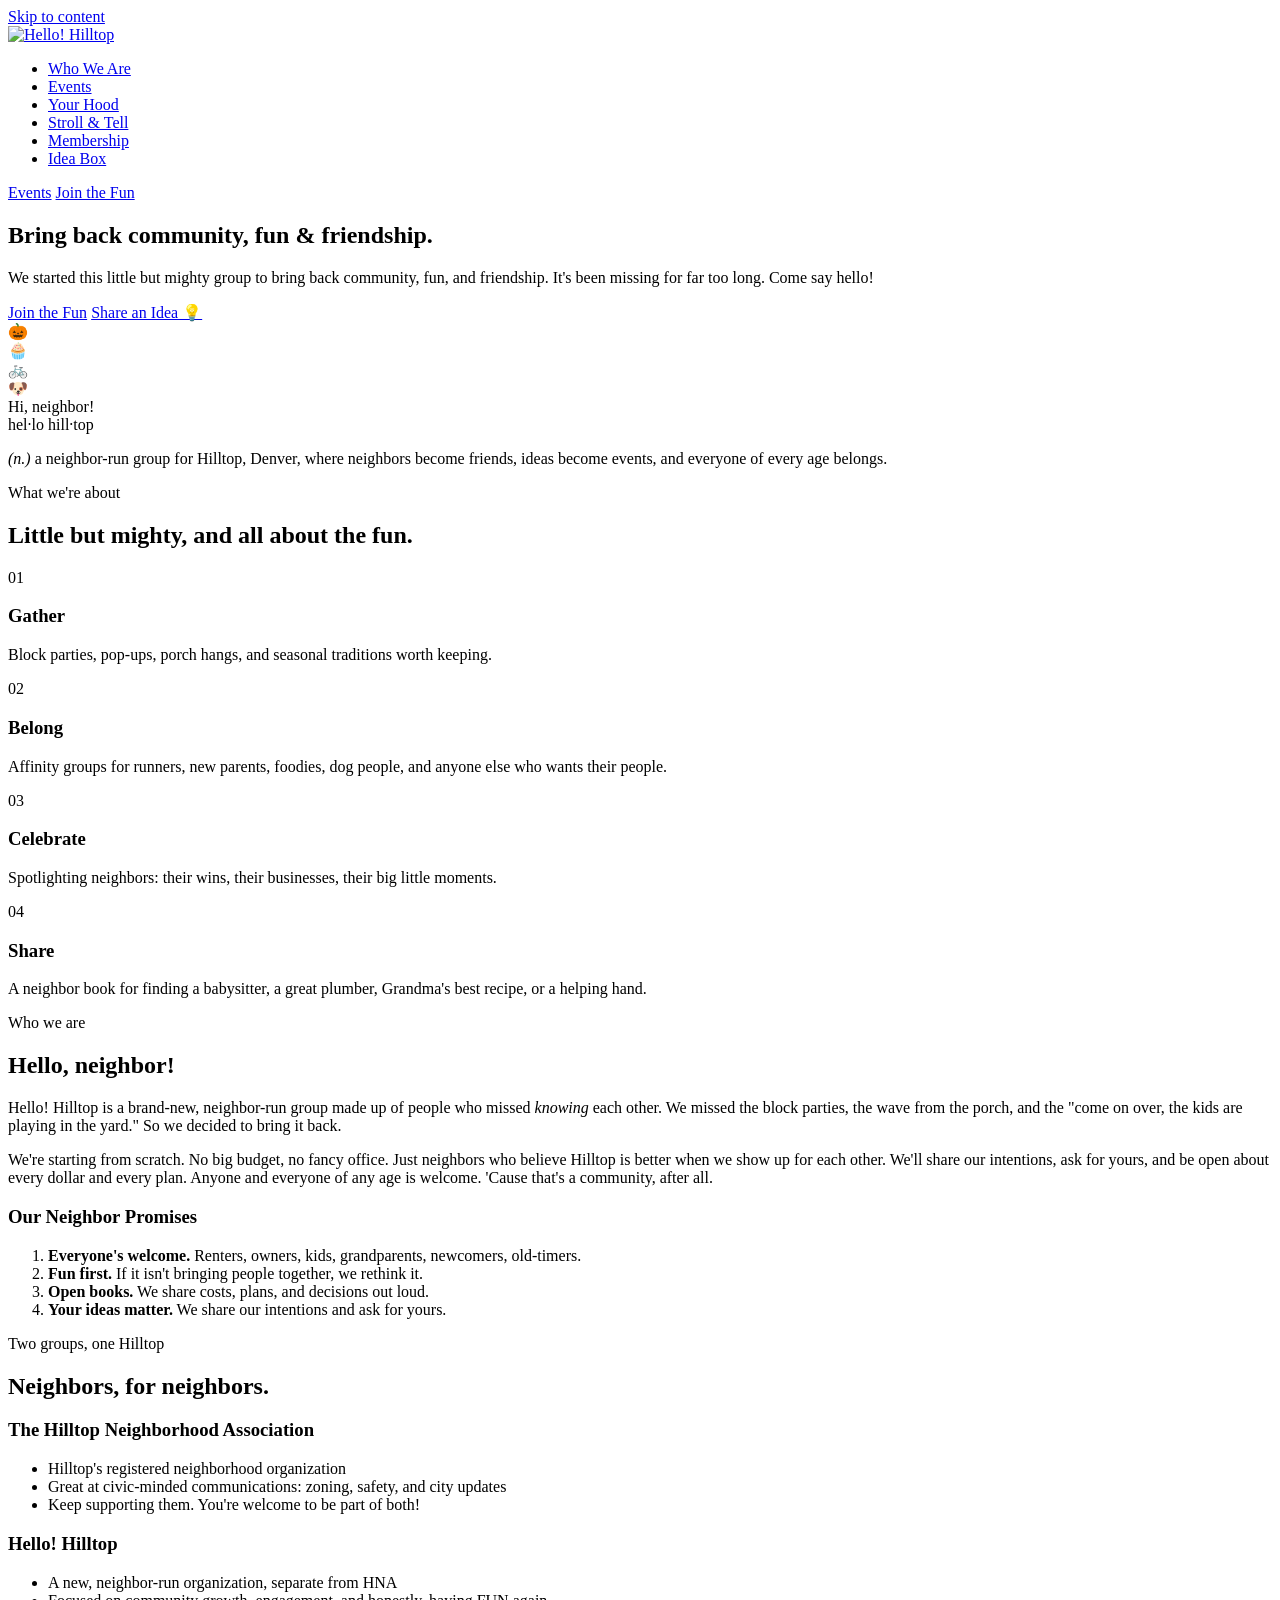
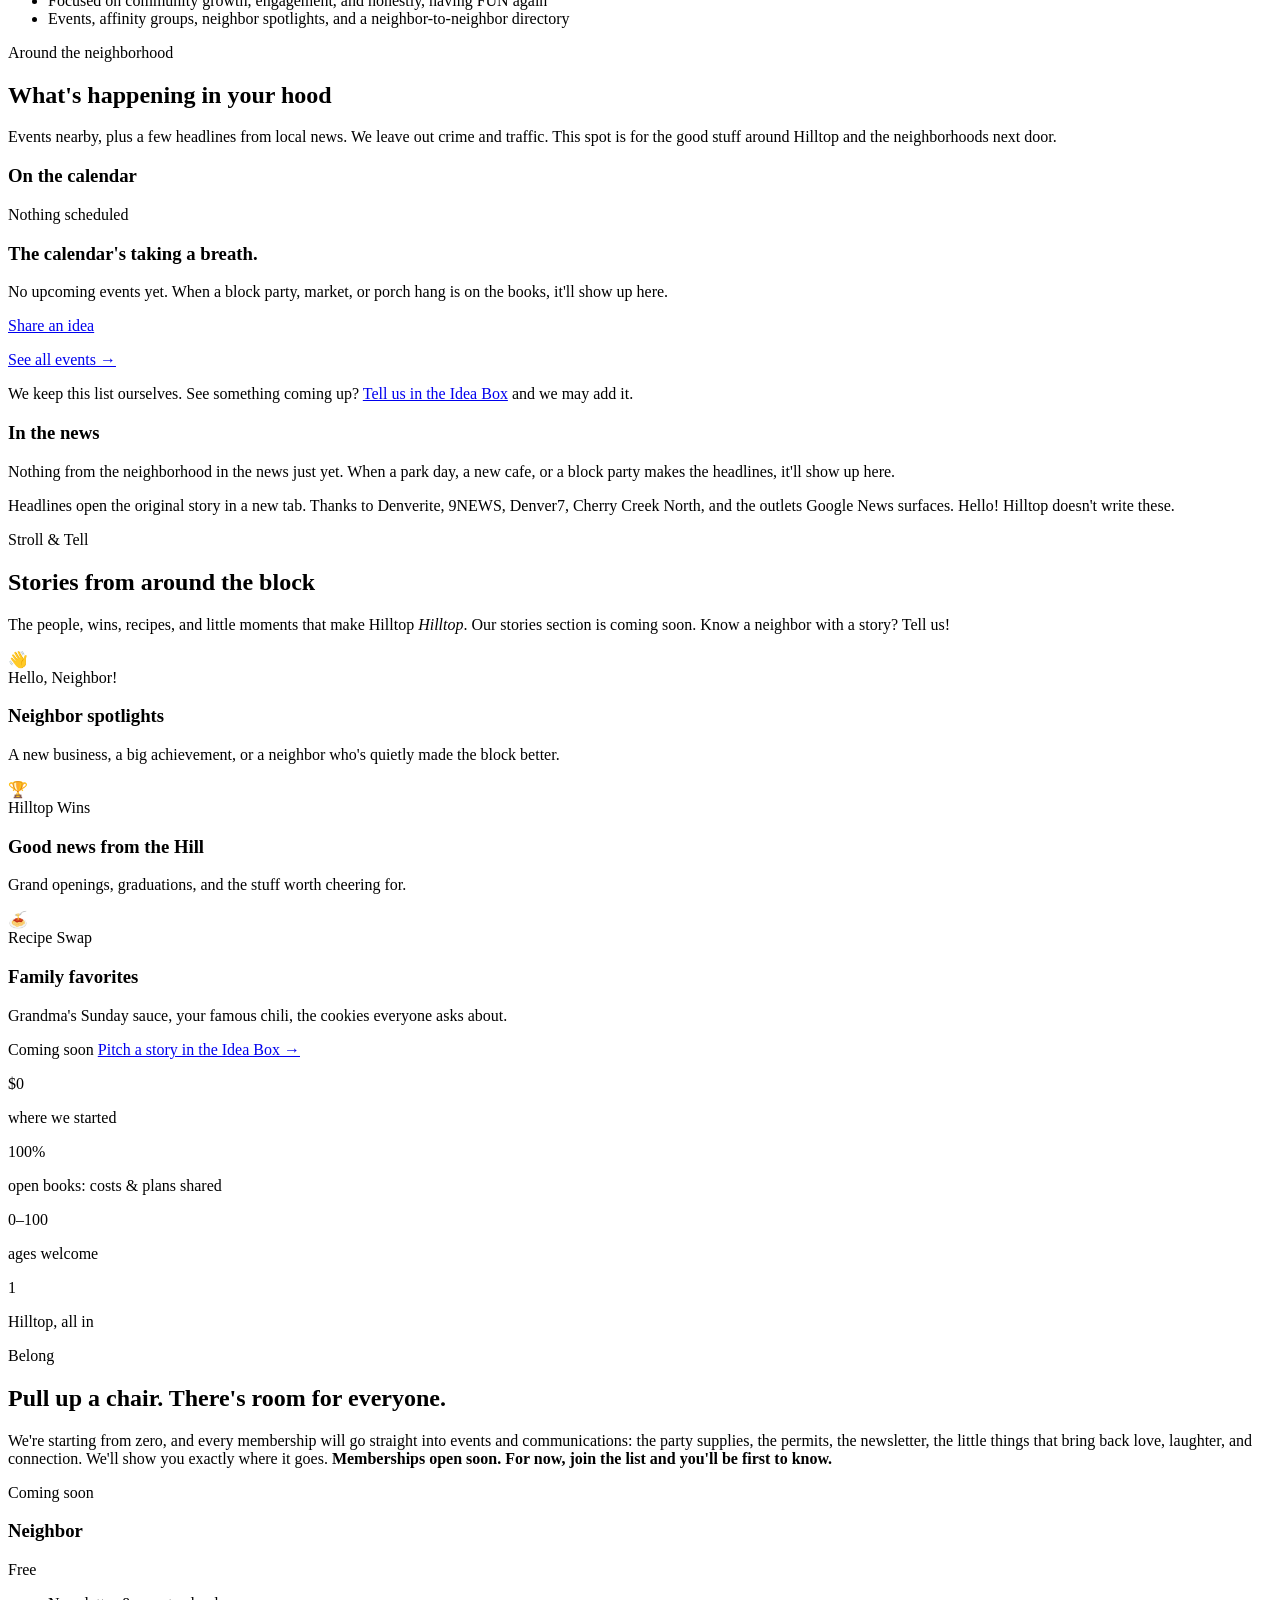
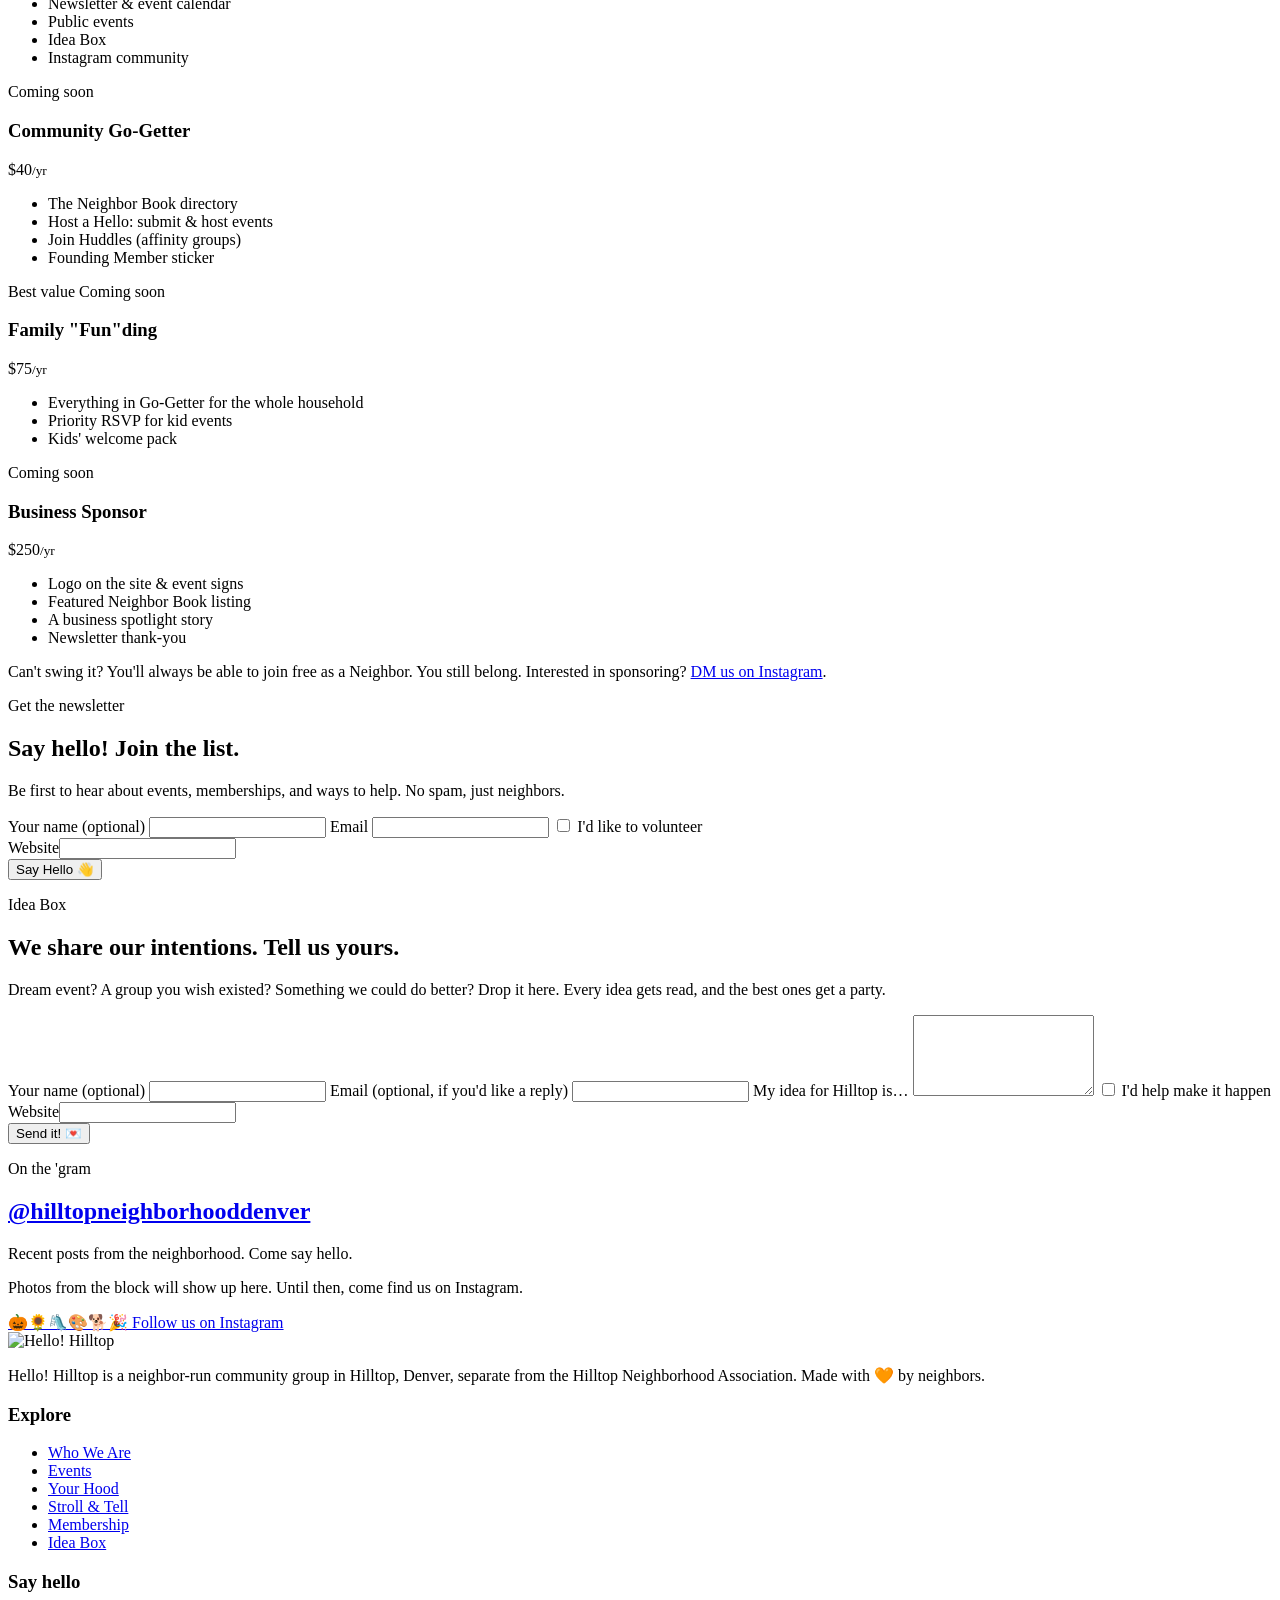
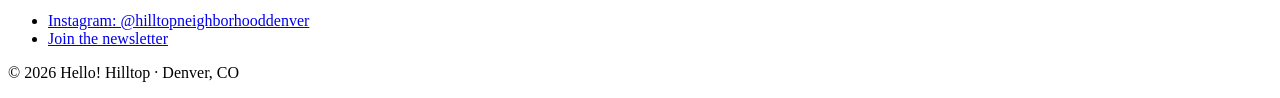
==== commit 341a7e3e: "Add a cached Instagram section from the official Graph API. Recent posts stay in D1 and refresh on t" ====
--- a/public/index.html
+++ b/public/index.html
@@ -246,10 +246,14 @@
 <section class="section" id="instagram">
   <div class="eyebrow">On the 'gram</div>
   <h2><a class="ig-handle" href="https://www.instagram.com/hilltopneighborhooddenver/" target="_blank" rel="noopener">@hilltopneighborhooddenver</a></h2>
+  <p class="intro">Recent posts from the neighborhood. Come say hello.</p>
+  <!--IG_POSTS_START-->
+  <p class="ig-note">Photos from the block will show up here. Until then, come find us on Instagram.</p>
   <a class="ig-grid" href="https://www.instagram.com/hilltopneighborhooddenver/" target="_blank" rel="noopener" aria-label="Follow @hilltopneighborhooddenver on Instagram">
     <span class="bg-orange">🎃</span><span class="bg-sun">🌻</span><span class="bg-sky">🛝</span><span class="bg-pink">🎨</span><span class="bg-white">🐕</span><span class="bg-teal">🎉</span>
   </a>
   <a class="btn btn-orange" href="https://www.instagram.com/hilltopneighborhooddenver/" target="_blank" rel="noopener">Follow us on Instagram</a>
+  <!--IG_POSTS_END-->
 </section>
 
 </main>
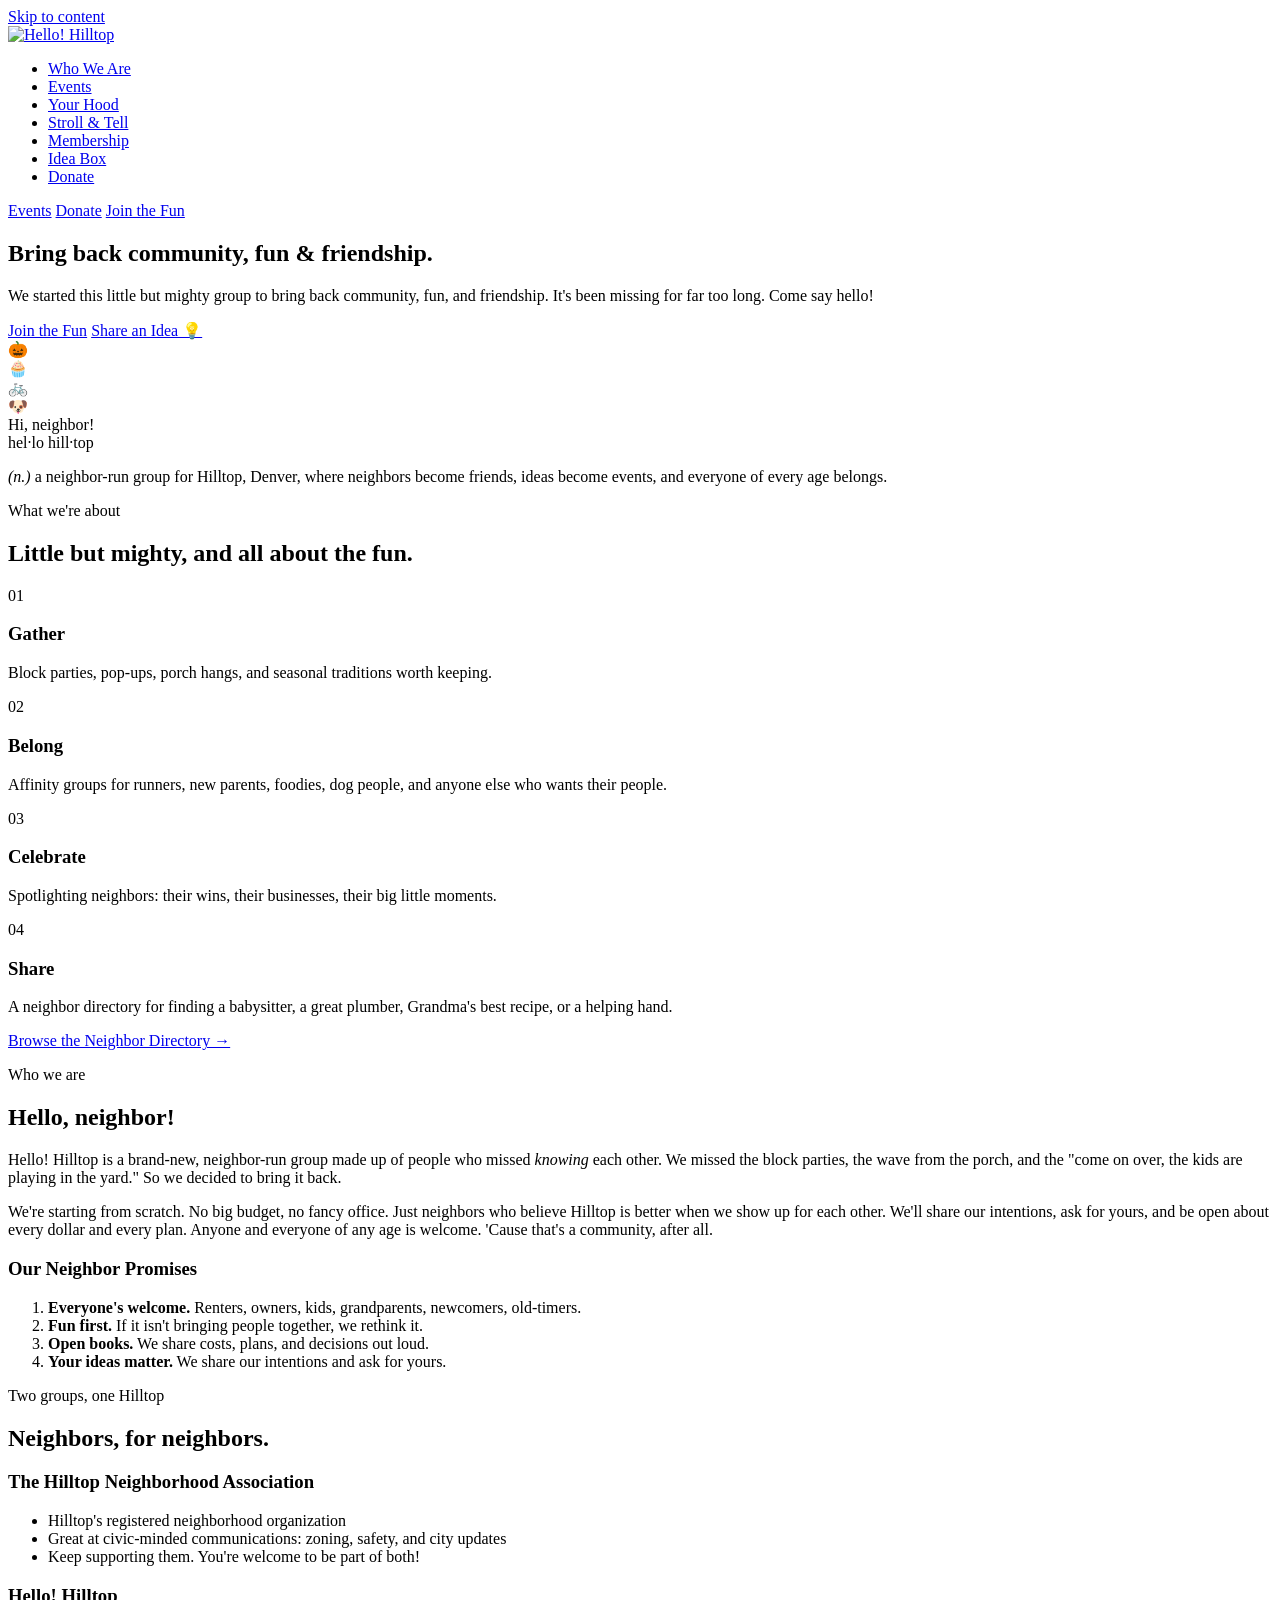
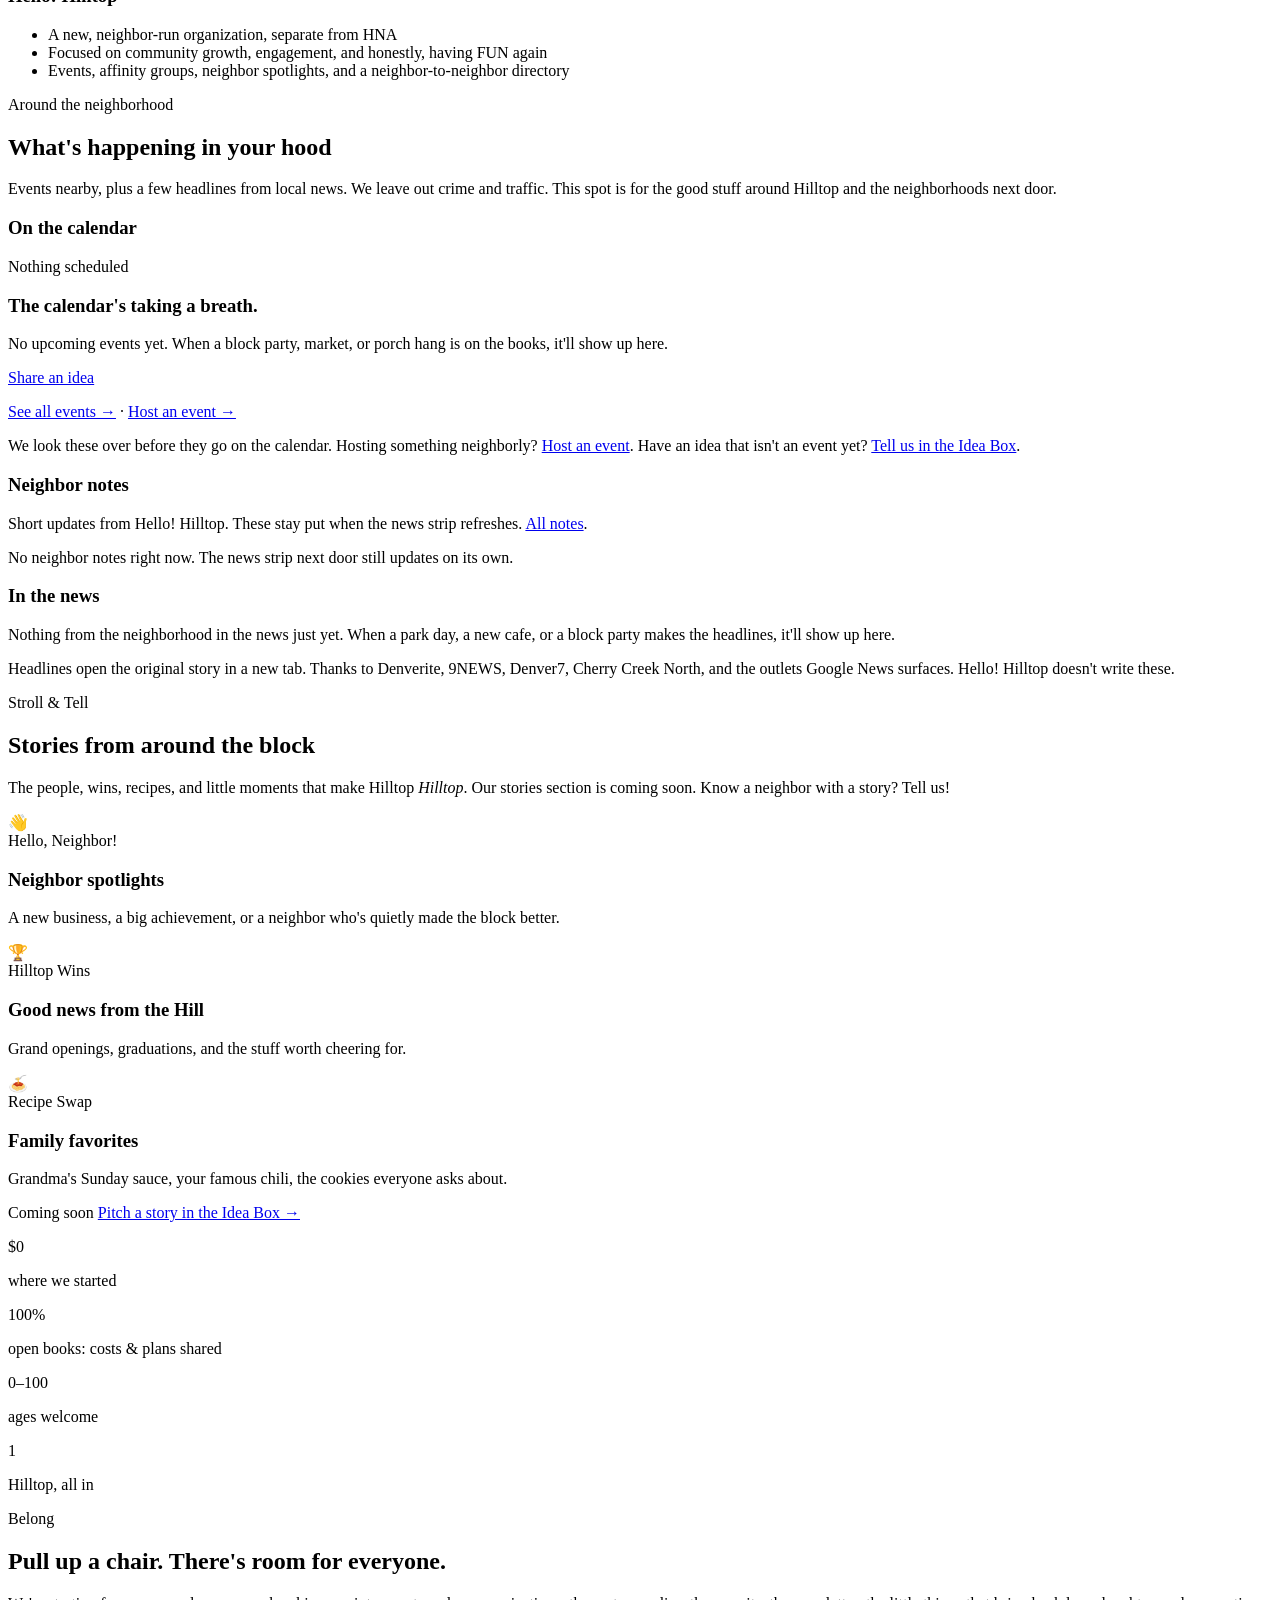
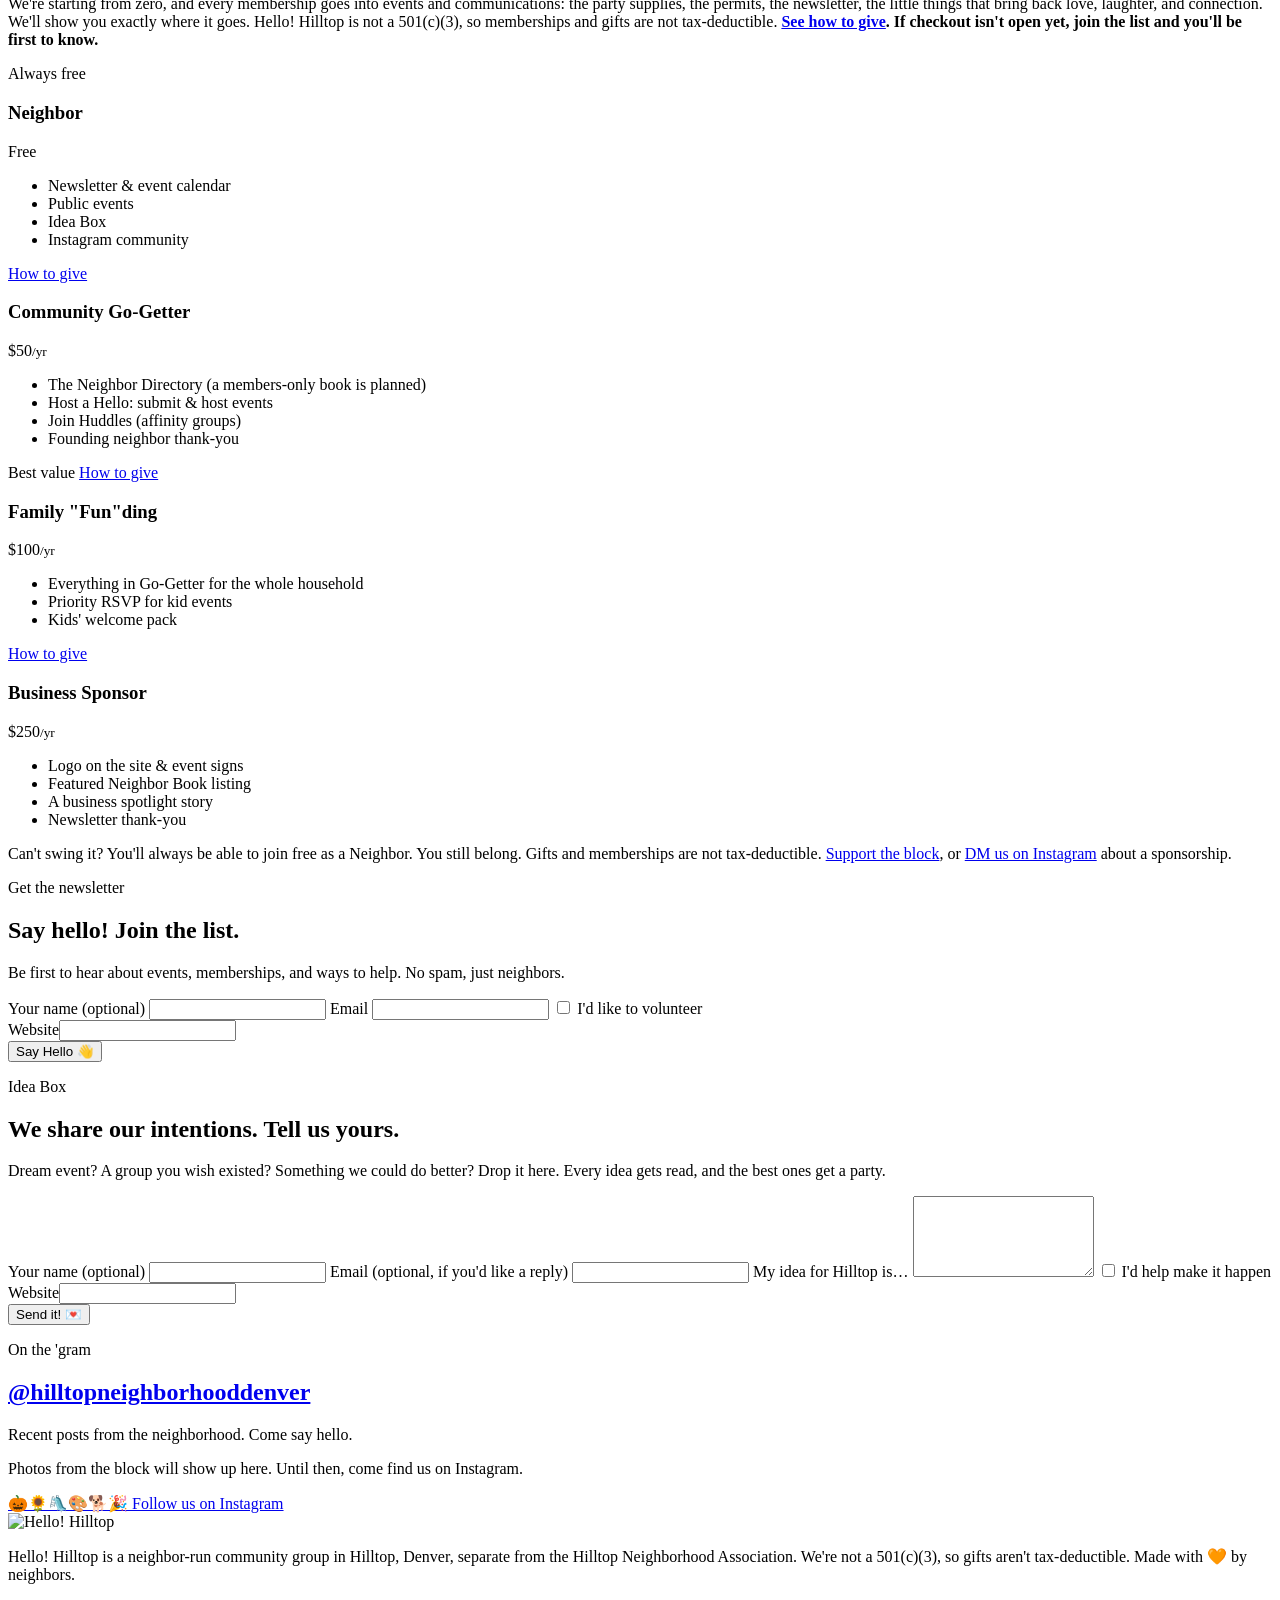
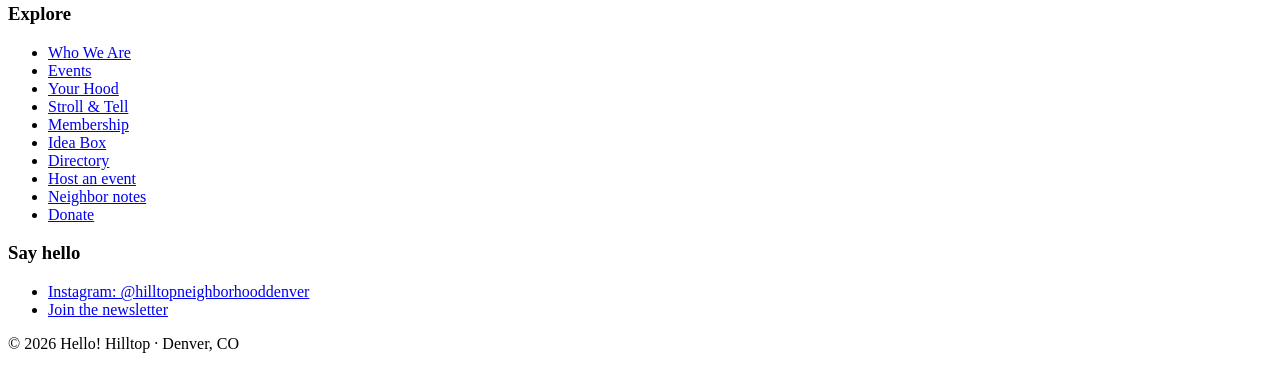
==== commit 87ab10b2: "Add donate, directory, hosted events, and neighbor notes. Neighbors can offer support, submit a dire" ====
--- a/public/index.html
+++ b/public/index.html
@@ -38,10 +38,12 @@
       <li><a href="#stories">Stroll &amp; Tell</a></li>
       <li><a href="#join">Membership</a></li>
       <li><a href="#ideas">Idea Box</a></li>
+      <li><a href="/support">Donate</a></li>
     </ul>
   </nav>
   <div class="nav-end">
     <a class="nav-events" href="/events">Events</a>
+    <a class="nav-donate" href="/support">Donate</a>
     <a class="btn btn-orange nav-cta" href="#signup">Join the Fun</a>
   </div>
 </header>
@@ -78,8 +80,9 @@
     <article class="pill bg-orange"><div class="num">01</div><h3>Gather</h3><p>Block parties, pop-ups, porch hangs, and seasonal traditions worth keeping.</p></article>
     <article class="pill bg-sun"><div class="num">02</div><h3>Belong</h3><p>Affinity groups for runners, new parents, foodies, dog people, and anyone else who wants their people.</p></article>
     <article class="pill bg-pink"><div class="num">03</div><h3>Celebrate</h3><p>Spotlighting neighbors: their wins, their businesses, their big little moments.</p></article>
-    <article class="pill bg-sky"><div class="num">04</div><h3>Share</h3><p>A neighbor book for finding a babysitter, a great plumber, Grandma's best recipe, or a helping hand.</p></article>
-  </div>
+    <article class="pill bg-sky"><div class="num">04</div><h3>Share</h3><p>A neighbor directory for finding a babysitter, a great plumber, Grandma's best recipe, or a helping hand.</p></article>
+  </div>
+  <p class="hood-more"><a href="/directory">Browse the Neighbor Directory →</a></p>
 </section>
 
 <section class="section section-white" id="who">
@@ -140,8 +143,13 @@
       </div>
     </article>
   <!--HOOD_EVENTS_END--></div>
-  <p class="hood-more"><a href="/events">See all events →</a></p>
-  <p class="hood-note">We keep this list ourselves. See something coming up? <a href="#ideas">Tell us in the Idea Box</a> and we may add it.</p>
+  <p class="hood-more"><a href="/events">See all events →</a> · <a href="/host">Host an event →</a></p>
+  <p class="hood-note">We look these over before they go on the calendar. Hosting something neighborly? <a href="/host">Host an event</a>. Have an idea that isn't an event yet? <a href="#ideas">Tell us in the Idea Box</a>.</p>
+  <h3 class="hood-kicker news-kicker">Neighbor notes</h3>
+  <p class="hood-note">Short updates from Hello! Hilltop. These stay put when the news strip refreshes. <a href="/updates">All notes</a>.</p>
+  <div class="hood-news"><!--HOOD_UPDATES_START-->
+    <p class="empty-hood news-empty">No neighbor notes right now. The news strip next door still updates on its own.</p>
+  <!--HOOD_UPDATES_END--></div>
   <h3 class="hood-kicker news-kicker">In the news</h3>
   <div class="hood-news"><!--HOOD_NEWS_START-->
     <p class="empty-hood news-empty">Nothing from the neighborhood in the news just yet. When a park day, a new cafe, or a block party makes the headlines, it'll show up here.</p>
@@ -171,31 +179,31 @@
 <section class="section" id="join">
   <div class="eyebrow">Belong</div>
   <h2>Pull up a chair. There's room for everyone.</h2>
-  <p class="intro">We're starting from zero, and every membership will go straight into events and communications: the party supplies, the permits, the newsletter, the little things that bring back love, laughter, and connection. We'll show you exactly where it goes. <strong>Memberships open soon. For now, join the list and you'll be first to know.</strong></p>
+  <p class="intro">We're starting from zero, and every membership goes into events and communications: the party supplies, the permits, the newsletter, the little things that bring back love, laughter, and connection. We'll show you exactly where it goes. Hello! Hilltop is not a 501(c)(3), so memberships and gifts are not tax-deductible. <strong><a href="/support">See how to give</a>. If checkout isn't open yet, join the list and you'll be first to know.</strong></p>
   <div class="tiers">
     <article class="tier">
-      <span class="soon-badge">Coming soon</span>
+      <span class="soon-badge">Always free</span>
       <h3>Neighbor</h3><div class="price">Free</div>
       <ul><li>Newsletter &amp; event calendar</li><li>Public events</li><li>Idea Box</li><li>Instagram community</li></ul>
     </article>
     <article class="tier">
-      <span class="soon-badge">Coming soon</span>
-      <h3>Community Go-Getter</h3><div class="price">$40<small>/yr</small></div>
-      <ul><li>The Neighbor Book directory</li><li>Host a Hello: submit &amp; host events</li><li>Join Huddles (affinity groups)</li><li>Founding Member sticker</li></ul>
+      <a class="soon-badge" href="/support#go-getter">How to give</a>
+      <h3>Community Go-Getter</h3><div class="price">$50<small>/yr</small></div>
+      <ul><li>The Neighbor Directory (a members-only book is planned)</li><li>Host a Hello: submit &amp; host events</li><li>Join Huddles (affinity groups)</li><li>Founding neighbor thank-you</li></ul>
     </article>
     <article class="tier tier-pop">
       <span class="best">Best value</span>
-      <span class="soon-badge">Coming soon</span>
-      <h3>Family "Fun"ding</h3><div class="price">$75<small>/yr</small></div>
+      <a class="soon-badge" href="/support#family">How to give</a>
+      <h3>Family "Fun"ding</h3><div class="price">$100<small>/yr</small></div>
       <ul><li>Everything in Go-Getter for the whole household</li><li>Priority RSVP for kid events</li><li>Kids' welcome pack</li></ul>
     </article>
     <article class="tier">
-      <span class="soon-badge">Coming soon</span>
+      <a class="soon-badge" href="/support#business">How to give</a>
       <h3>Business Sponsor</h3><div class="price">$250<small>/yr</small></div>
       <ul><li>Logo on the site &amp; event signs</li><li>Featured Neighbor Book listing</li><li>A business spotlight story</li><li>Newsletter thank-you</li></ul>
     </article>
   </div>
-  <p class="fine">Can't swing it? You'll always be able to join free as a Neighbor. You still belong. Interested in sponsoring? <a href="https://www.instagram.com/hilltopneighborhooddenver/" target="_blank" rel="noopener">DM us on Instagram</a>.</p>
+  <p class="fine">Can't swing it? You'll always be able to join free as a Neighbor. You still belong. Gifts and memberships are not tax-deductible. <a href="/support">Support the block</a>, or <a href="https://www.instagram.com/hilltopneighborhooddenver/" target="_blank" rel="noopener">DM us on Instagram</a> about a sponsorship.</p>
 </section>
 
 <section class="section section-orange" id="signup">
@@ -205,7 +213,7 @@
       <h2 class="h2-white">Say hello! Join the list.</h2>
       <p class="lead">Be first to hear about events, memberships, and ways to help. No spam, just neighbors.</p>
     </div>
-    <form class="form" id="signup-form" action="/api/signup" method="post" novalidate>
+    <form class="form" id="signup-form" data-turnstile-action="signup" action="/api/signup" method="post" novalidate>
       <label for="su-name">Your name <span class="opt">(optional)</span></label>
       <input id="su-name" name="name" type="text" maxlength="100" autocomplete="name">
       <label for="su-email">Email</label>
@@ -213,7 +221,7 @@
       <label class="check"><input type="checkbox" name="volunteer" value="1"> I'd like to volunteer</label>
       <div class="hp" aria-hidden="true"><label for="su-website">Website</label><input id="su-website" name="website" type="text" tabindex="-1" autocomplete="off"></div>
       <input type="hidden" name="source" value="site">
-      <div class="turnstile" id="signup-turnstile"></div>
+      <div class="turnstile" id="signup-turnstile" data-action="signup"></div>
       <button class="btn btn-teal" type="submit">Say Hello 👋</button>
       <p class="form-msg" role="status" aria-live="polite"></p>
     </form>
@@ -227,7 +235,7 @@
       <h2 class="h2-white">We share our intentions. Tell us yours.</h2>
       <p class="lead">Dream event? A group you wish existed? Something we could do better? Drop it here. Every idea gets read, and the best ones get a party.</p>
     </div>
-    <form class="form" id="ideas-form" action="/api/ideas" method="post" novalidate>
+    <form class="form" id="ideas-form" data-turnstile-action="ideas" action="/api/ideas" method="post" novalidate>
       <label for="id-name">Your name <span class="opt">(optional)</span></label>
       <input id="id-name" name="name" type="text" maxlength="100" autocomplete="name">
       <label for="id-email">Email <span class="opt">(optional, if you'd like a reply)</span></label>
@@ -236,7 +244,7 @@
       <textarea id="id-idea" name="idea" rows="5" maxlength="2000" required></textarea>
       <label class="check"><input type="checkbox" name="would_help" value="1"> I'd help make it happen</label>
       <div class="hp" aria-hidden="true"><label for="id-website">Website</label><input id="id-website" name="website" type="text" tabindex="-1" autocomplete="off"></div>
-      <div class="turnstile" id="ideas-turnstile"></div>
+      <div class="turnstile" id="ideas-turnstile" data-action="ideas"></div>
       <button class="btn btn-orange" type="submit">Send it! 💌</button>
       <p class="form-msg" role="status" aria-live="polite"></p>
     </form>
@@ -261,7 +269,7 @@
 <footer class="footer">
   <div>
     <div class="footer-logo"><img src="/img/logo.png" alt="Hello! Hilltop" width="480" height="326" loading="lazy"></div>
-    <p class="note">Hello! Hilltop is a neighbor-run community group in Hilltop, Denver, separate from the Hilltop Neighborhood Association. Made with 🧡 by neighbors.</p>
+    <p class="note">Hello! Hilltop is a neighbor-run community group in Hilltop, Denver, separate from the Hilltop Neighborhood Association. We're not a 501(c)(3), so gifts aren't tax-deductible. Made with 🧡 by neighbors.</p>
   </div>
   <div>
     <h3>Explore</h3>
@@ -272,6 +280,10 @@
       <li><a href="#stories">Stroll &amp; Tell</a></li>
       <li><a href="#join">Membership</a></li>
       <li><a href="#ideas">Idea Box</a></li>
+      <li><a href="/directory">Directory</a></li>
+      <li><a href="/host">Host an event</a></li>
+      <li><a href="/updates">Neighbor notes</a></li>
+      <li><a href="/support">Donate</a></li>
     </ul>
   </div>
   <div>
